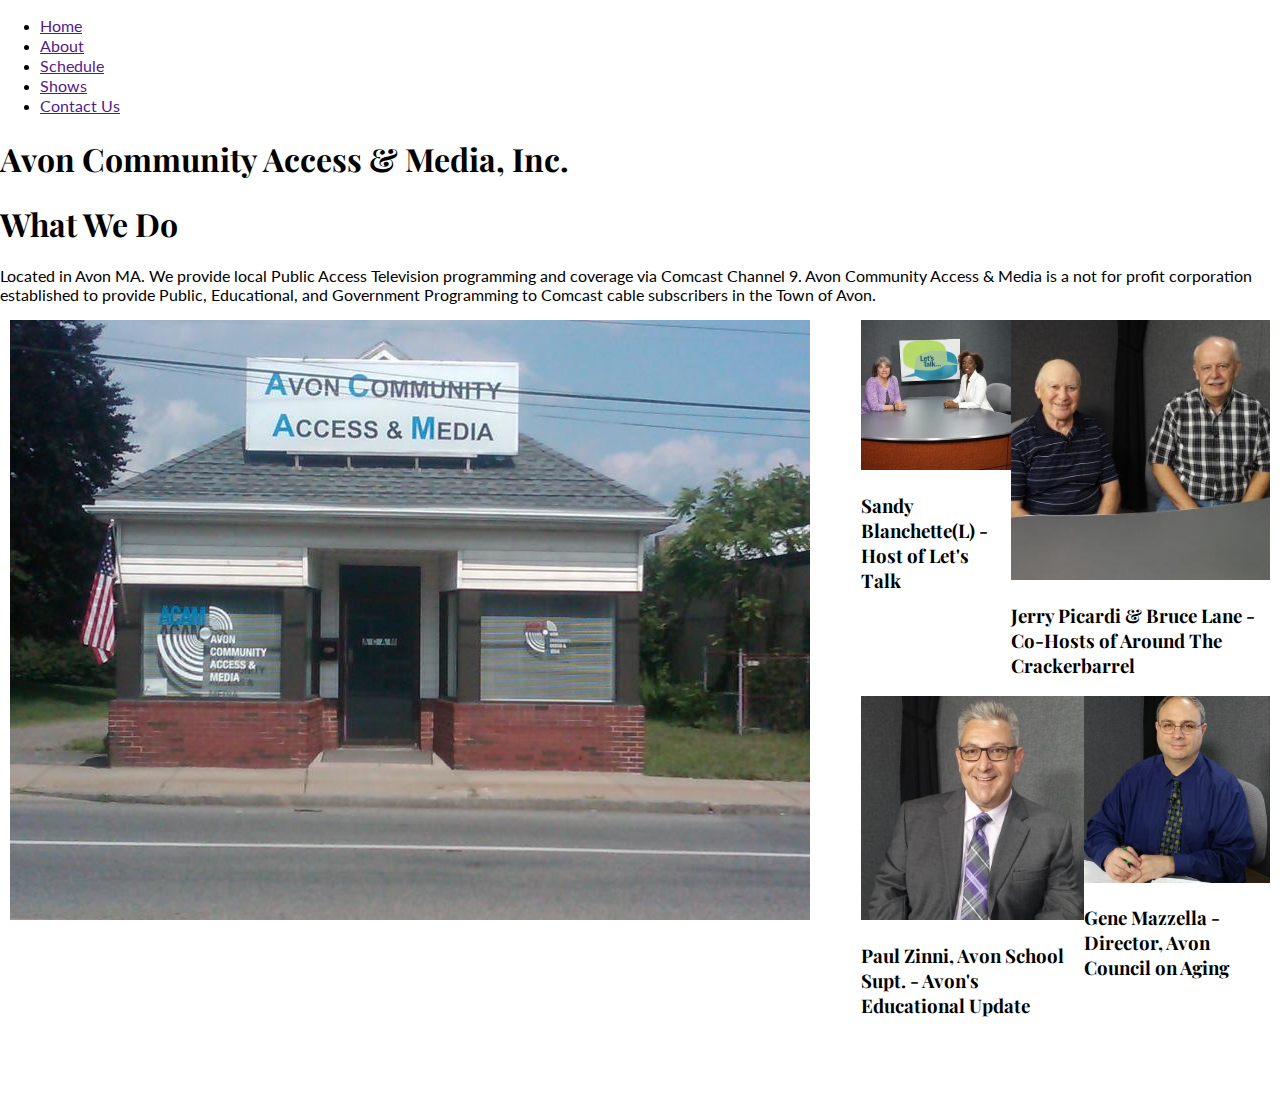
==== index.html @ 97ddbd38 "Begin HTML" ====
<!doctype html>
<html lang="">
    <head>
        <meta charset="utf-8">
        <meta http-equiv="x-ua-compatible" content="ie=edge">
        <title></title>
        <meta name="description" content="">
        <meta name="viewport" content="width=device-width, initial-scale=1">

        <link rel="apple-touch-icon" href="apple-touch-icon.png">
        <link rel="shortcut icon" href="favicon.ico" type="image/x-icon" />

        <link rel="stylesheet" href="css/normalize.css">
        <link rel="stylesheet" href="css/main.css">
    </head>
    <body>
      <header>
        <nav>
          <ul>
            <li><a href="">Home</a></li>
            <li><a href="">About</a></li>
            <li><a href="">Schedule</a></li>
            <li><a href="">Shows</a></li>
            <li><a href="">Contact Us</a></li>
          </ul>
        </nav>
      </header>
      <section class="home">
        <h1>Avon Community Access & Media, Inc.</h1>
        <div>
          <h1>What We Do</h1>
          <p>Located in Avon MA. We provide local Public Access Television programming and coverage via Comcast Channel 9. Avon Community Access & Media is a not for profit corporation established to provide Public, Educational, and  Government Programming to Comcast cable subscribers in the Town of Avon.</p>
        </div>
        <div class="home-wrapper">
          <div class="col-2-3">
            <img src="img/location.jpg" alt="Perimeter">
          </div>
          <div class="col-1-3">
            <div class="row">
              <div class="hosts">
                <img src="img/lets-talk.jpg" alt="">
                <h3>Sandy Blanchette(L) - Host of Let's Talk</h3>
                <!-- <p>Sandy has been hosting in Avon for over 6 years.</p> -->
              </div>
              <div class="hosts">
                <img src="img/crackerbarrel.jpg" alt="">
                <h3>Jerry Picardi & Bruce Lane - Co-Hosts of Around The Crackerbarrel</h3>
                <!-- <p>Bruce and Jerry have been hosting their local access shows for over 20 + years.</p> -->
              </div>
            </div>
            <div class="row">
              <div class="hosts">
                <img src="img/school-super.jpg" alt="">
                <h3>Paul Zinni, Avon School Supt. - Avon's Educational Update </h3>
                <!-- <p>Join Paul Zinni as he hosts programming with guests who talk about what is going on with education field and the Avon Public Schools.</p> -->
              </div>
              <div class="hosts">
                <img src="img/council-director.jpg" alt="">
                <h3>Gene Mazzella - Director, Avon Council on Aging</h3>
                <!-- <p>Gene Mazzella has a monthly show where he has guest panalists who discuss various issues pertaining to Seniors and Council on Aging Activities.</p> -->
              </div>
            </div>
          </div>
        </div>
      </section>
      <section class="schedule">
        <div class="schedule-wrapper">
          <div class="col-2-3">

          </div>
          <div class="col-1-3">

          </div>
        </div>
      </section>
      <section class="shows">
        <div class="shows-wrapper">
          <div class="col-2-3">
            <div class="row">
              <div>
                <img src="" alt="">
              </div>
              <div>
                <p></p>
              </div>
            </div>
            <div class="row">
              <div>
                <img src="" alt="">
              </div>
              <div>
                <p></p>
              </div>
            </div>
          </div>
          <div class="col-1-3">
            <div class="row">
              <div>
                <img src="" alt="">
              </div>
              <div>
                <img src="" alt="">
              </div>
            </div>
            <div class="row">
              <div>
                <img src="" alt="">
              </div>
              <div>
                <img src="" alt="">
              </div>
            </div>
          </div>
        </div>
      </section>


      <footer>

      </footer>
        <script src="js/vendor/jquery-1.12.0.min.js"></script>
        <script src="js/main.js"></script>
    </body>
</html>
---- css/main.css ----
@import url('https://fonts.googleapis.com/css?family=Lato:300,400,700|Playfair+Display:400,700');

/* ==========================================================================
   Base styles:
   ========================================================================== */
/* Fix to include padding and border in the total width for each element */
* {
  box-sizing: border-box;
}

/* Fix for responsive images */
img {
  max-width: 100%;
}
h1, h2, h3 {
  font-family: 'Playfair Display', serif;
}
p {
  font-family: 'Lato', sans-serif;
}
a {
  font-family: 'Lato', sans-serif;
}


/* ==========================================================================
   Grid Systems:
   ========================================================================== */
.col-1-3 {
  flex-basis: 32%;
}
.col-2-3 {
  flex-basis: 65%;
}
.row {
  display: flex;
}
.home-wrapper {
  display: flex;
  justify-content: space-around;
}
/* ==========================================================================
   Home
   ========================================================================== */
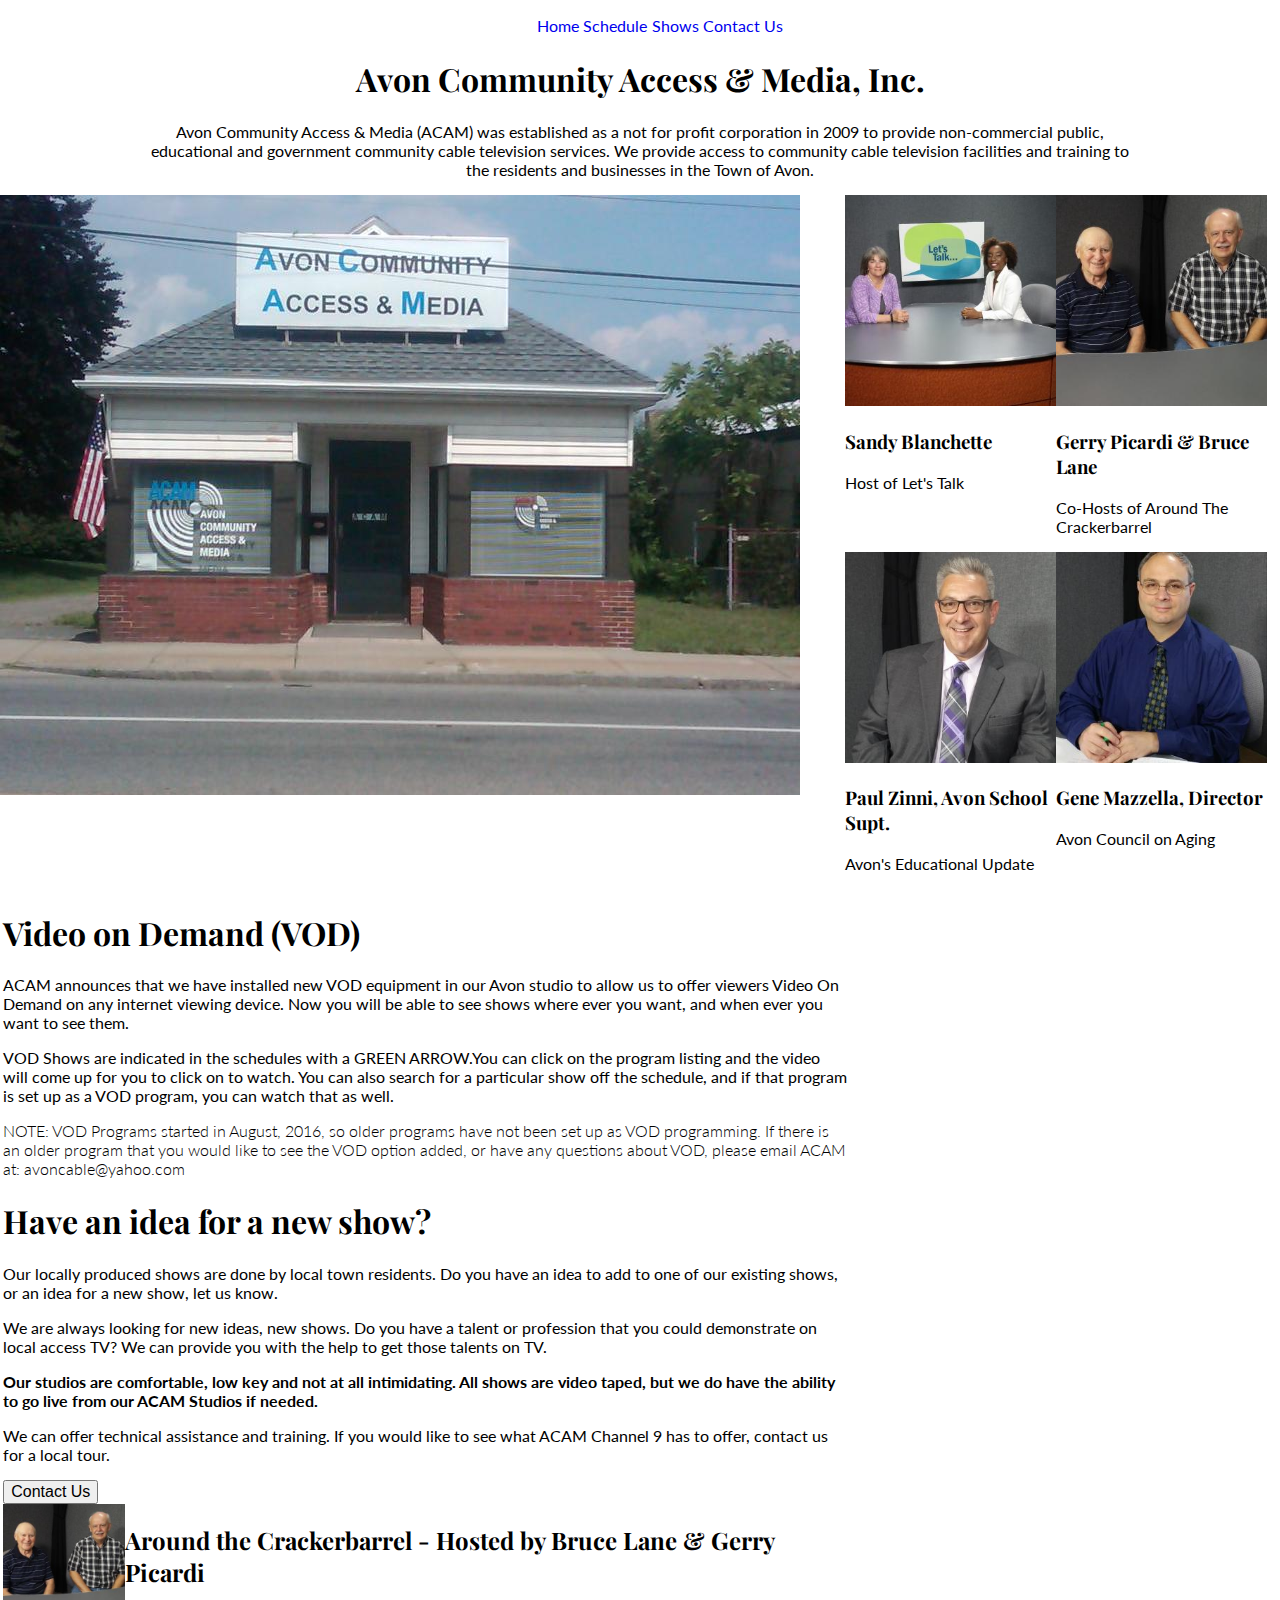
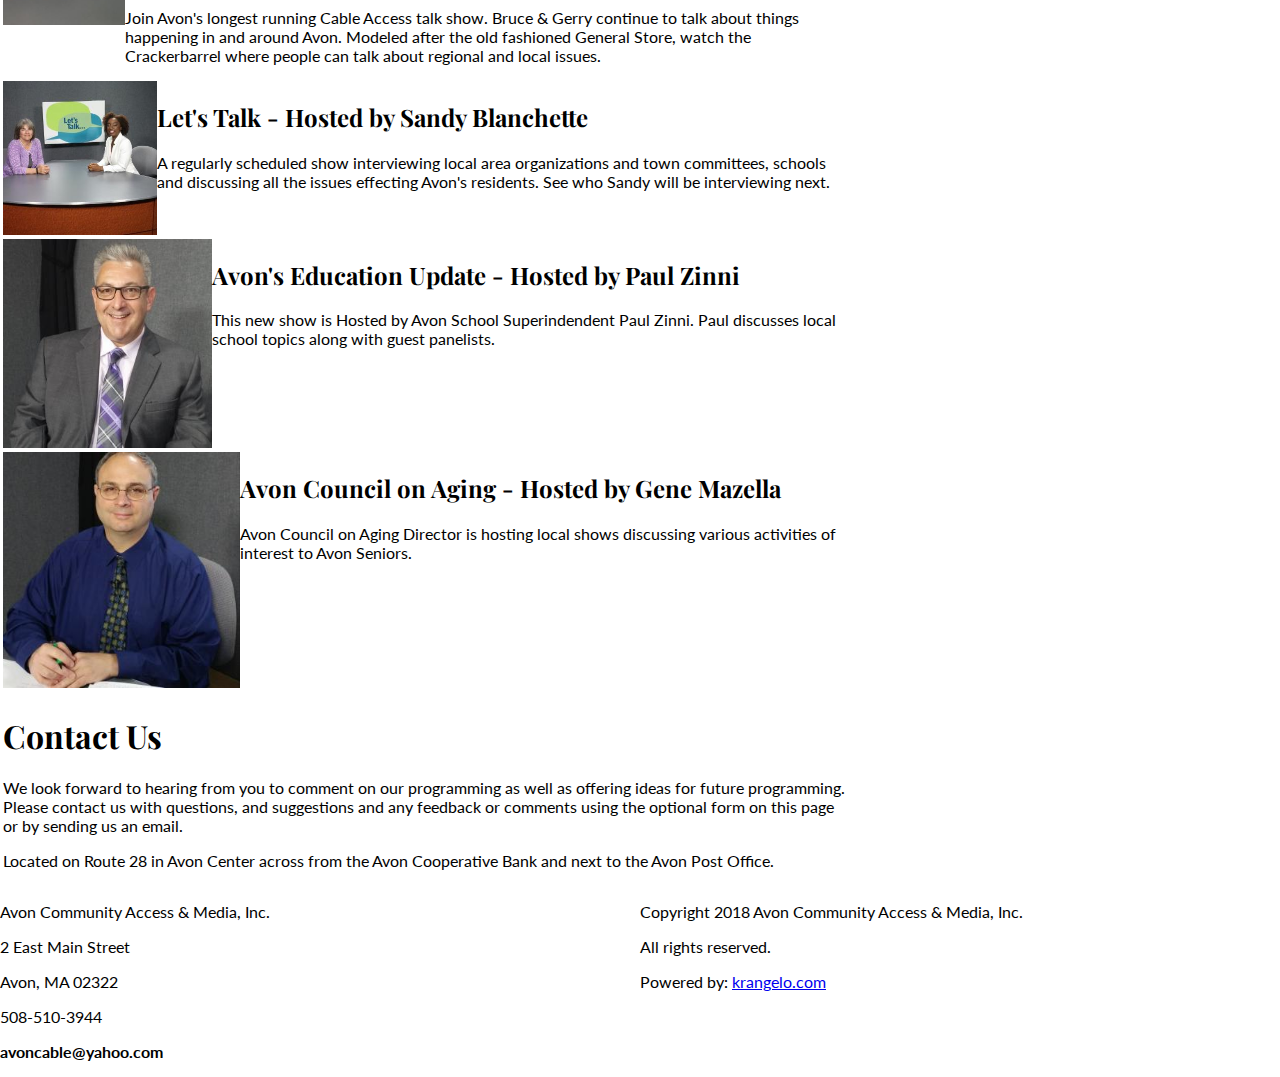
==== commit 453c640c: "HTML complete - w/o schedule" ====
--- a/index.html
+++ b/index.html
@@ -3,7 +3,7 @@
     <head>
         <meta charset="utf-8">
         <meta http-equiv="x-ua-compatible" content="ie=edge">
-        <title></title>
+        <title>Avon Community Access & Media, Inc.</title>
         <meta name="description" content="">
         <meta name="viewport" content="width=device-width, initial-scale=1">
 
@@ -17,79 +17,108 @@
       <header>
         <nav>
           <ul>
-            <li><a href="">Home</a></li>
-            <li><a href="">About</a></li>
-            <li><a href="">Schedule</a></li>
-            <li><a href="">Shows</a></li>
-            <li><a href="">Contact Us</a></li>
+            <li><a href="index.html">Home</a></li>
+            <li><a href="#schedule">Schedule</a></li>
+            <li><a href="#shows">Shows</a></li>
+            <li><a href="#contact">Contact Us</a></li>
           </ul>
         </nav>
       </header>
-      <section class="home">
+      <section id="home">
         <h1>Avon Community Access & Media, Inc.</h1>
-        <div>
-          <h1>What We Do</h1>
-          <p>Located in Avon MA. We provide local Public Access Television programming and coverage via Comcast Channel 9. Avon Community Access & Media is a not for profit corporation established to provide Public, Educational, and  Government Programming to Comcast cable subscribers in the Town of Avon.</p>
-        </div>
+        <p class="about-para">Avon Community Access & Media  (ACAM) was established as a not for profit corporation in 2009 to provide non-commercial public, educational and government community cable television services. We provide access to community cable television facilities and training to the residents and businesses in the Town of Avon.</p>
         <div class="home-wrapper">
           <div class="col-2-3">
             <img src="img/location.jpg" alt="Perimeter">
           </div>
           <div class="col-1-3">
             <div class="row">
-              <div class="hosts">
+              <div>
                 <img src="img/lets-talk.jpg" alt="">
-                <h3>Sandy Blanchette(L) - Host of Let's Talk</h3>
+                <h3>Sandy Blanchette</h3>
+                <p> Host of Let's Talk</p>
                 <!-- <p>Sandy has been hosting in Avon for over 6 years.</p> -->
               </div>
-              <div class="hosts">
+              <div>
                 <img src="img/crackerbarrel.jpg" alt="">
-                <h3>Jerry Picardi & Bruce Lane - Co-Hosts of Around The Crackerbarrel</h3>
-                <!-- <p>Bruce and Jerry have been hosting their local access shows for over 20 + years.</p> -->
+                <h3>Gerry Picardi & Bruce Lane </h3>
+                <p>Co-Hosts of Around The Crackerbarrel</p>
+                <!-- <p>Bruce and Gerry have been hosting their local access shows for over 20 + years.</p> -->
               </div>
             </div>
             <div class="row">
-              <div class="hosts">
+              <div>
                 <img src="img/school-super.jpg" alt="">
-                <h3>Paul Zinni, Avon School Supt. - Avon's Educational Update </h3>
+                <h3>Paul Zinni, Avon School Supt.</h3>
+                <p>Avon's Educational Update </p>
                 <!-- <p>Join Paul Zinni as he hosts programming with guests who talk about what is going on with education field and the Avon Public Schools.</p> -->
               </div>
-              <div class="hosts">
+              <div>
                 <img src="img/council-director.jpg" alt="">
-                <h3>Gene Mazzella - Director, Avon Council on Aging</h3>
+                <h3>Gene Mazzella, Director</h3>
+                <p>Avon Council on Aging</p>
                 <!-- <p>Gene Mazzella has a monthly show where he has guest panalists who discuss various issues pertaining to Seniors and Council on Aging Activities.</p> -->
               </div>
             </div>
           </div>
         </div>
       </section>
-      <section class="schedule">
+      <section id="schedule">
         <div class="schedule-wrapper">
           <div class="col-2-3">
+            <h1>Video on Demand (VOD)</h1>
+            <p>ACAM announces that we have installed new VOD equipment in our Avon studio to allow us to offer viewers Video On Demand on any internet viewing device. Now you will be able to see shows where ever you want, and when ever you want to see them.</p>
+            <p>VOD Shows are indicated in the schedules with a <span>GREEN ARROW.</span>You can click on the program listing and the video will come up for you to click on to watch. You can also search for a particular show off the schedule, and if that program is set up as a VOD program, you can watch that as well.</p>
+            <p class="italics">NOTE: VOD Programs started in August, 2016, so older programs have not been set up as VOD programming. If there is an older program that you would like to see the VOD option added, or have any questions about VOD, please email ACAM at: avoncable@yahoo.com﻿﻿</p>
 
+            <h1>Have an idea for a new show?</h1>
+            <p>Our locally produced shows are done by local town residents. Do you have an idea to add to one of our existing shows, or an idea for a new show, let us know.</p>
+            <p>We are always looking for new ideas, new shows. Do you have a talent or profession that you could demonstrate on local access TV? We can provide you with the help to get those talents on TV.</p>
+            <p class="bold">Our studios are comfortable, low key and not at all intimidating. All shows are video taped, but we do have the ability to go live from our ACAM Studios if needed. </p>
+            <p>We can offer technical assistance and training. If you would like to see what ACAM Channel 9 has to offer, contact us for a local tour. </p>
+            <button>Contact Us</button>
           </div>
           <div class="col-1-3">
-
           </div>
         </div>
       </section>
-      <section class="shows">
+      <section id="shows">
         <div class="shows-wrapper">
           <div class="col-2-3">
             <div class="row">
               <div>
-                <img src="" alt="">
+                <img src="img/crackerbarrel.jpg" alt="">
               </div>
               <div>
-                <p></p>
+                <h2>Around the Crackerbarrel - Hosted by Bruce Lane & Gerry Picardi </h2>
+                <p>Join Avon's longest running Cable Access talk show. Bruce & Gerry continue to talk about things happening in and around Avon. Modeled after the old fashioned  General Store, watch the Crackerbarrel where people can talk about regional and local issues.</p>
               </div>
             </div>
             <div class="row">
               <div>
-                <img src="" alt="">
+                <img src="img/lets-talk.jpg" alt="">
               </div>
               <div>
-                <p></p>
+                <h2>Let's Talk - Hosted by Sandy Blanchette</h2>
+                <p>A regularly scheduled show interviewing local area organizations and town committees, schools and discussing all the issues effecting Avon's residents. See who Sandy will be interviewing next.</p>
+              </div>
+            </div>
+            <div class="row">
+              <div>
+                <img src="img/school-super.jpg" alt="">
+              </div>
+              <div>
+                <h2>Avon's Education Update - Hosted by Paul Zinni </h2>
+                <p>This new show is Hosted by Avon School Superindendent Paul Zinni. Paul discusses local school topics along with guest panelists.</p>
+              </div>
+            </div>
+            <div class="row">
+              <div>
+                <img src="img/council-director.jpg" alt="">
+              </div>
+              <div>
+                <h2>Avon Council on Aging - Hosted by Gene Mazella </h2>
+                <p>Avon Council on Aging Director is hosting local shows discussing  various activities of interest to Avon Seniors.</p>
               </div>
             </div>
           </div>
@@ -113,10 +142,35 @@
           </div>
         </div>
       </section>
+      <section id="contact">
+        <div class="contact-wrapper">
+          <div class="col-2-3">
+            <h1>Contact Us</h1>
+            <p>We look forward to hearing from you to comment on our programming as well as offering ideas for future programming. Please contact us with questions, and suggestions and any feedback or comments using the optional form on this page or by sending us an email.</p>
+            <p>Located on Route 28 in Avon Center across from the Avon Cooperative Bank and next to the Avon Post Office.</p>
+          </div>
+          <div class="col-1-3">
+            <form action="">
 
-
+            </form>
+          </div>
+        </div>
+      </section>
       <footer>
-
+        <div class="footer-wrapper">
+          <div class="col-1-2">
+            <p>Avon Community Access & Media, Inc.</p>
+            <p>2 East Main Street</p>
+            <p>Avon, MA 02322</p>
+            <p>508-510-3944</p>
+            <p class="bold">avoncable@yahoo.com</p>
+          </div>
+          <div class="col-1-2">
+            <p>Copyright 2018 Avon Community Access & Media, Inc.</p>
+            <p>All rights reserved.</p>
+            <p>Powered by: <a href="http://krangelo.com/">krangelo.com</a></p>
+          </div>
+        </div>
       </footer>
         <script src="js/vendor/jquery-1.12.0.min.js"></script>
         <script src="js/main.js"></script>
--- a/css/main.css
+++ b/css/main.css
@@ -21,24 +21,73 @@
 a {
   font-family: 'Lato', sans-serif;
 }
+.italics {
+  font-family: 'Lato', sans-serif;
+  font-weight: 300;
+}
+.bold {
+  font-family: 'Lato', sans-serif;
+  font-weight: 700;
+}
 
 
 /* ==========================================================================
    Grid Systems:
    ========================================================================== */
 .col-1-3 {
-  flex-basis: 32%;
+  flex-basis: 33%;
 }
 .col-2-3 {
-  flex-basis: 65%;
+  flex-basis: 66%;
+}
+.col-1-2 {
+  flex-basis: 50%;
 }
 .row {
   display: flex;
 }
 .home-wrapper {
   display: flex;
+}
+.schedule-wrapper {
+  display: flex;
   justify-content: space-around;
+}
+.shows-wrapper {
+  display: flex;
+  justify-content: space-around;
+}
+.contact-wrapper {
+  display: flex;
+  justify-content: space-around;
+}
+/* ==========================================================================
+  Nav
+   ========================================================================== */
+nav li {
+  display: inline-block;
+}
+nav li a {
+    text-decoration: none;
+}
+nav ul {
+  text-align: center;
 }
 /* ==========================================================================
    Home
    ========================================================================== */
+#home h1 {
+  text-align: center;
+}
+.about-para {
+  padding: 0px 150px 0px 150px;
+  text-align: center;
+}
+
+ /* ==========================================================================
+  Footer
+========================================================================== */
+.footer-wrapper {
+  display: flex;
+  justify-content: space-around;
+}
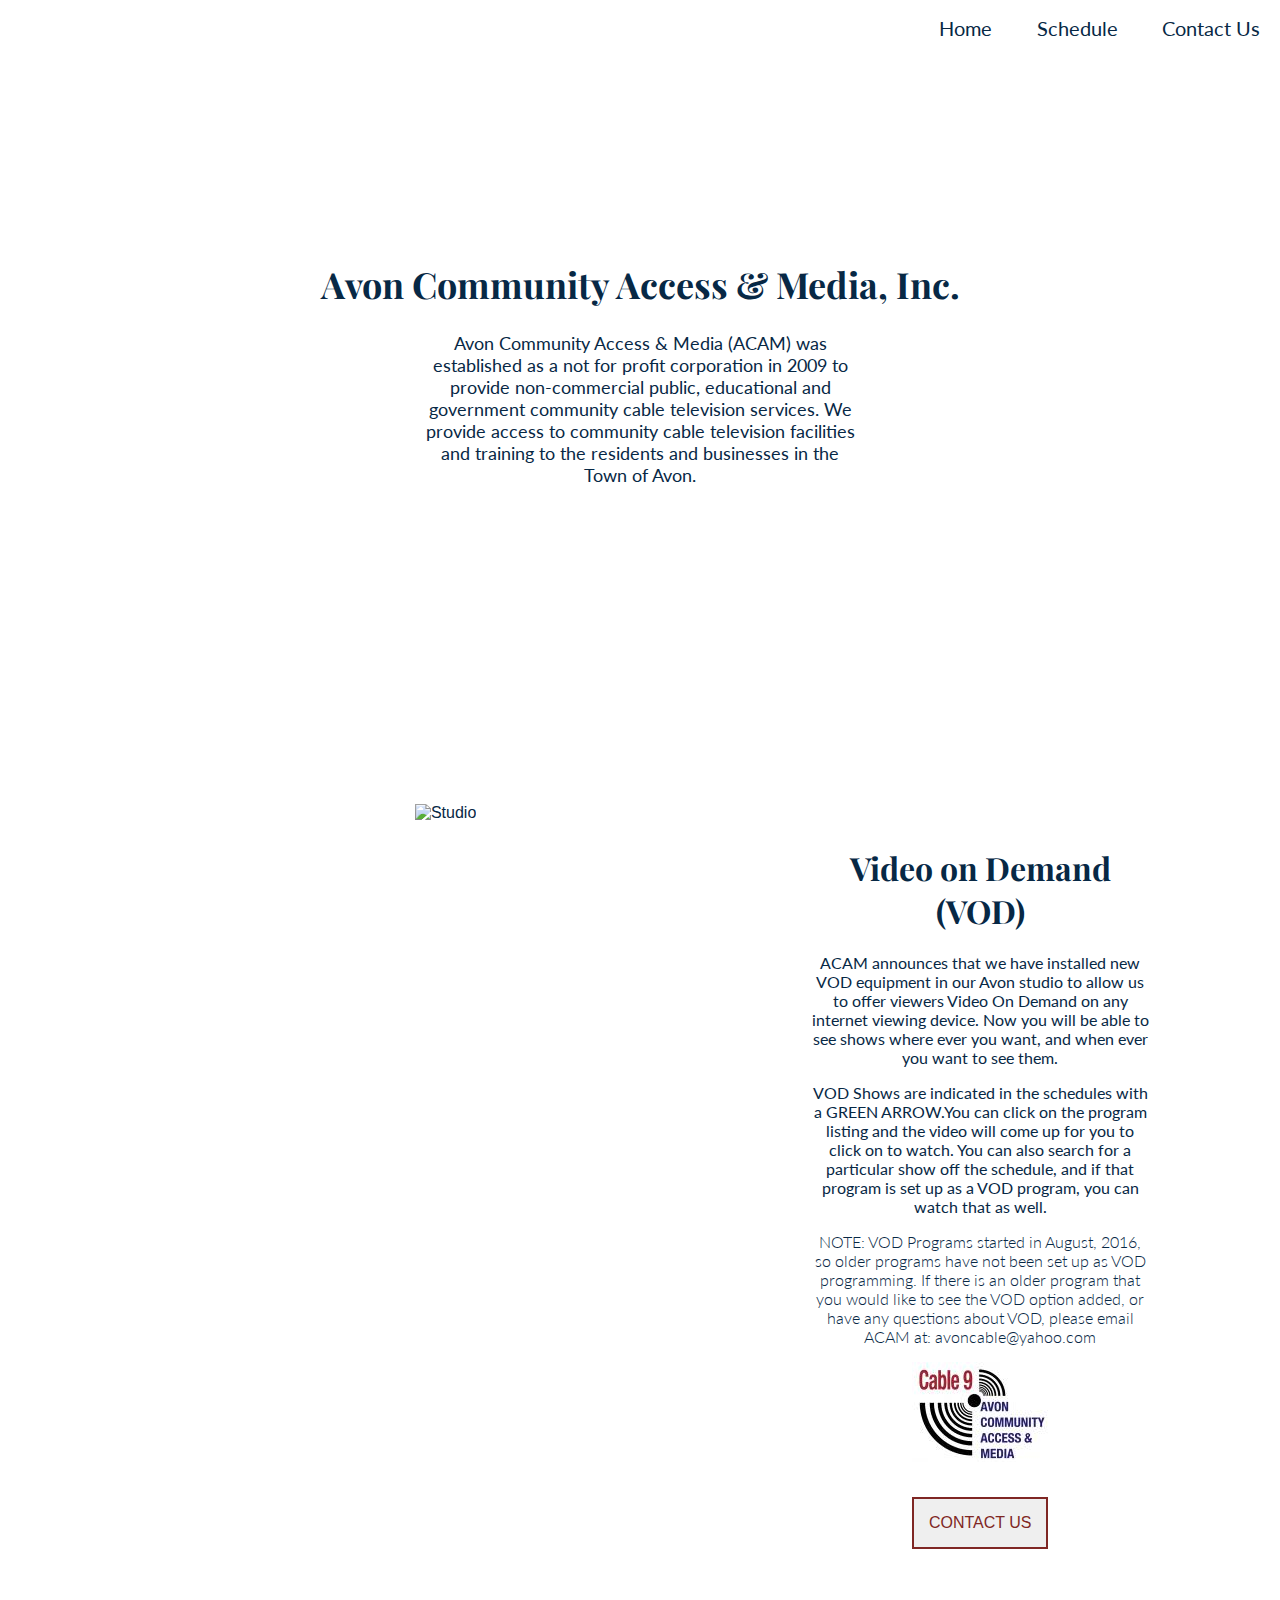
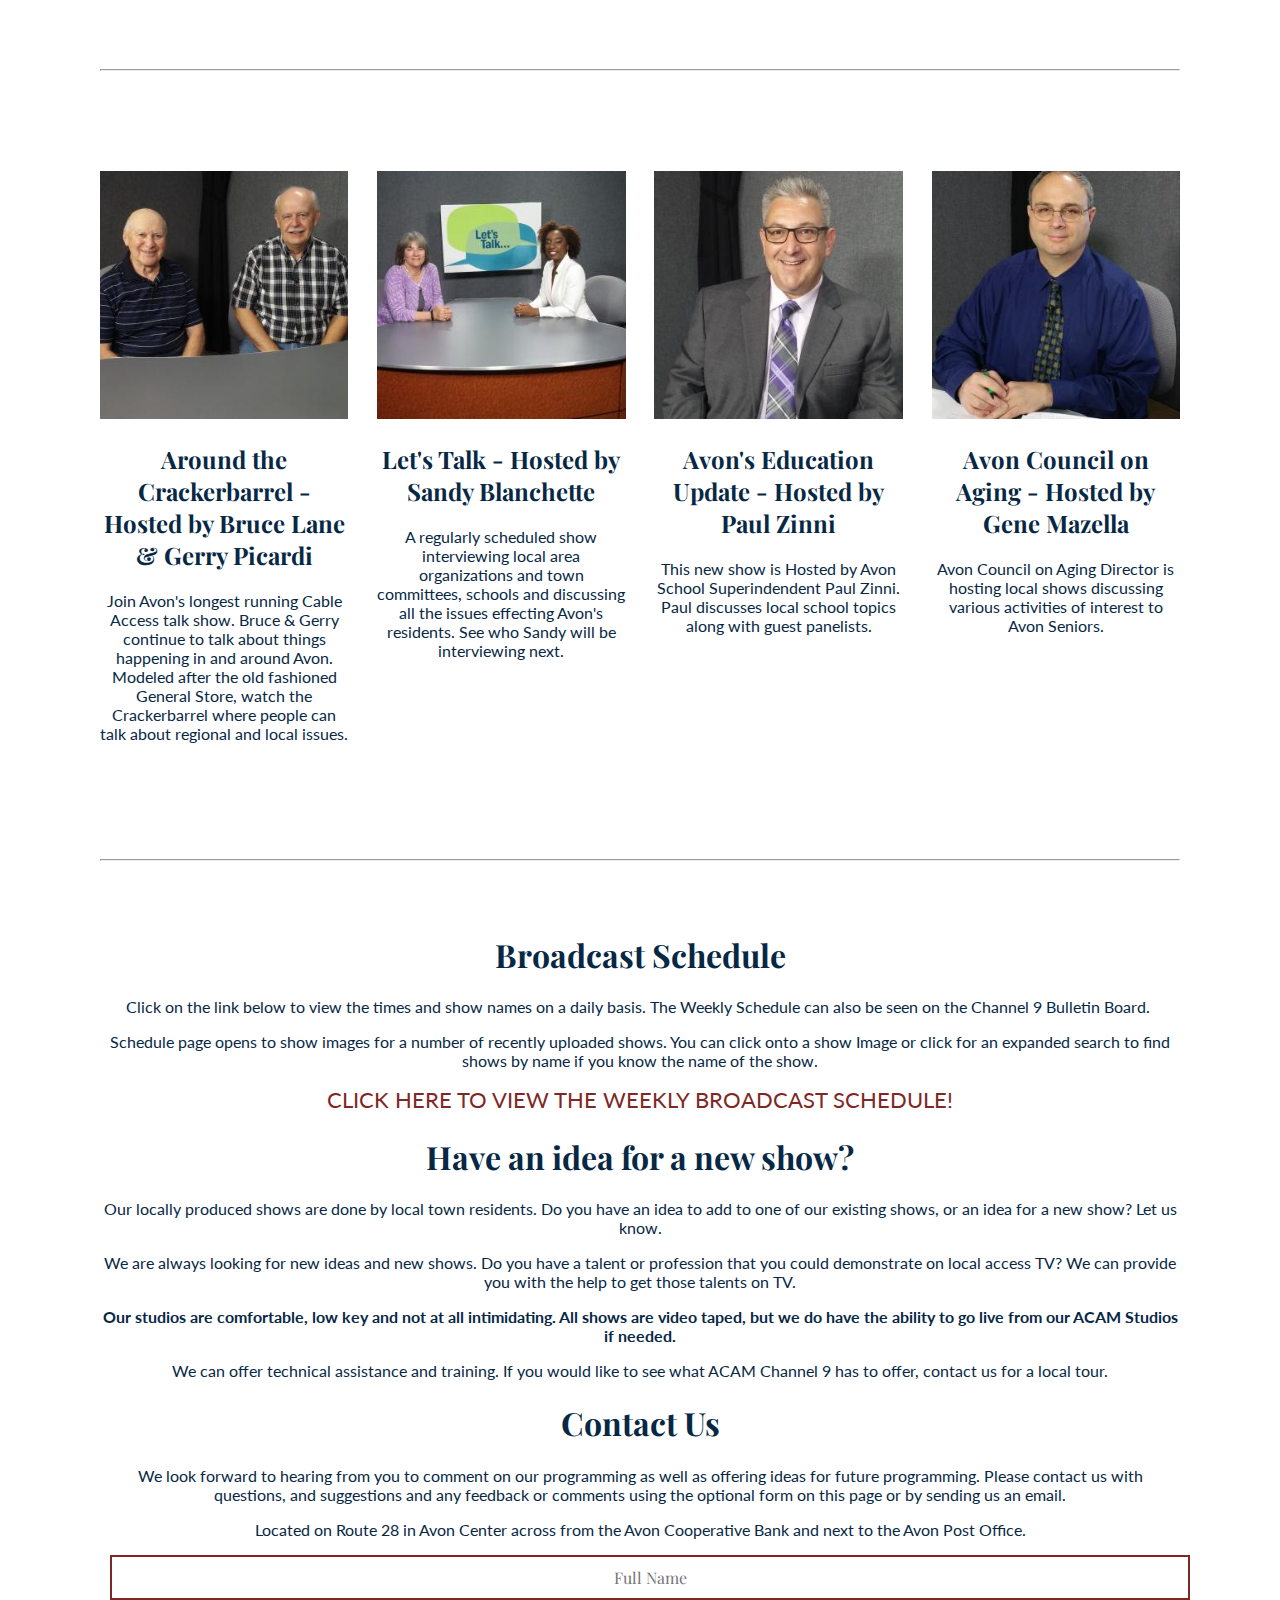
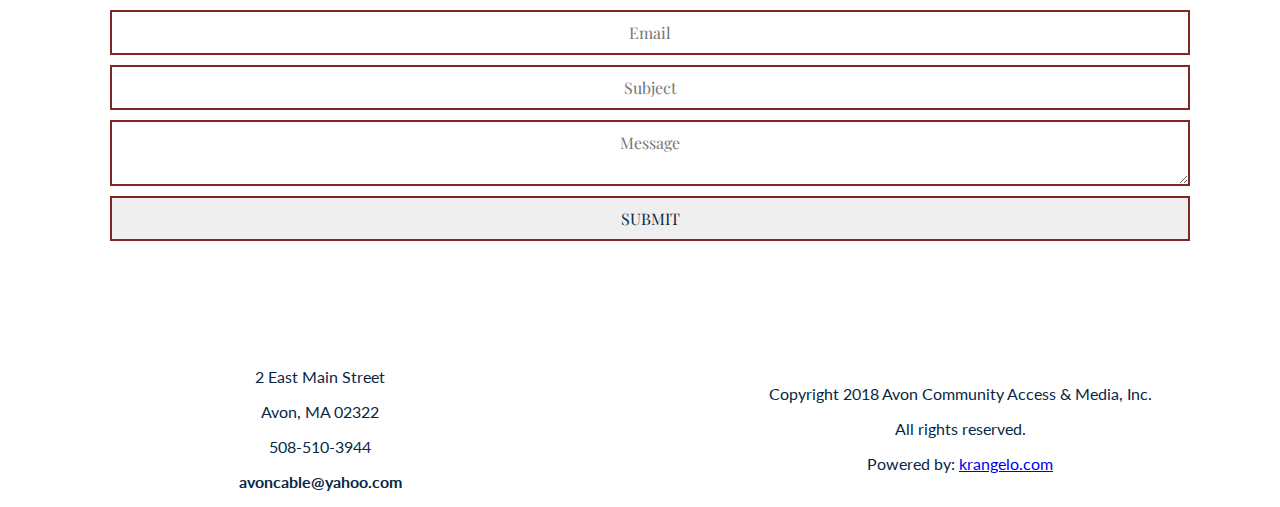
==== commit 0b341da7: "Layout Redesign - less columns" ====
--- a/index.html
+++ b/index.html
@@ -19,147 +19,106 @@
           <ul>
             <li><a href="index.html">Home</a></li>
             <li><a href="#schedule">Schedule</a></li>
-            <li><a href="#shows">Shows</a></li>
             <li><a href="#contact">Contact Us</a></li>
           </ul>
         </nav>
       </header>
       <section id="home">
-        <h1>Avon Community Access & Media, Inc.</h1>
-        <p class="about-para">Avon Community Access & Media  (ACAM) was established as a not for profit corporation in 2009 to provide non-commercial public, educational and government community cable television services. We provide access to community cable television facilities and training to the residents and businesses in the Town of Avon.</p>
+        <div class="about">
+          <h1>Avon Community Access & Media, Inc.</h1>
+          <p class="about-text">Avon Community Access & Media  (ACAM) was established as a not for profit corporation in 2009 to provide non-commercial public, educational and government community cable television services. We provide access to community cable television facilities and training to the residents and businesses in the Town of Avon.</p>
+        </div>
         <div class="home-wrapper">
-          <div class="col-2-3">
-            <img src="img/location.jpg" alt="Perimeter">
+          <div class="col-2-3 home-img">
+            <img src="img/studio.jpg" alt="Studio">
           </div>
-          <div class="col-1-3">
-            <div class="row">
-              <div>
-                <img src="img/lets-talk.jpg" alt="">
-                <h3>Sandy Blanchette</h3>
-                <p> Host of Let's Talk</p>
-                <!-- <p>Sandy has been hosting in Avon for over 6 years.</p> -->
-              </div>
-              <div>
-                <img src="img/crackerbarrel.jpg" alt="">
-                <h3>Gerry Picardi & Bruce Lane </h3>
-                <p>Co-Hosts of Around The Crackerbarrel</p>
-                <!-- <p>Bruce and Gerry have been hosting their local access shows for over 20 + years.</p> -->
-              </div>
-            </div>
-            <div class="row">
-              <div>
-                <img src="img/school-super.jpg" alt="">
-                <h3>Paul Zinni, Avon School Supt.</h3>
-                <p>Avon's Educational Update </p>
-                <!-- <p>Join Paul Zinni as he hosts programming with guests who talk about what is going on with education field and the Avon Public Schools.</p> -->
-              </div>
-              <div>
-                <img src="img/council-director.jpg" alt="">
-                <h3>Gene Mazzella, Director</h3>
-                <p>Avon Council on Aging</p>
-                <!-- <p>Gene Mazzella has a monthly show where he has guest panalists who discuss various issues pertaining to Seniors and Council on Aging Activities.</p> -->
-              </div>
-            </div>
-          </div>
-        </div>
-      </section>
-      <section id="schedule">
-        <div class="schedule-wrapper">
-          <div class="col-2-3">
+          <div class="col-1-3 home-vod">
             <h1>Video on Demand (VOD)</h1>
             <p>ACAM announces that we have installed new VOD equipment in our Avon studio to allow us to offer viewers Video On Demand on any internet viewing device. Now you will be able to see shows where ever you want, and when ever you want to see them.</p>
             <p>VOD Shows are indicated in the schedules with a <span>GREEN ARROW.</span>You can click on the program listing and the video will come up for you to click on to watch. You can also search for a particular show off the schedule, and if that program is set up as a VOD program, you can watch that as well.</p>
             <p class="italics">NOTE: VOD Programs started in August, 2016, so older programs have not been set up as VOD programming. If there is an older program that you would like to see the VOD option added, or have any questions about VOD, please email ACAM at: avoncable@yahoo.com﻿﻿</p>
-
-            <h1>Have an idea for a new show?</h1>
-            <p>Our locally produced shows are done by local town residents. Do you have an idea to add to one of our existing shows, or an idea for a new show, let us know.</p>
-            <p>We are always looking for new ideas, new shows. Do you have a talent or profession that you could demonstrate on local access TV? We can provide you with the help to get those talents on TV.</p>
-            <p class="bold">Our studios are comfortable, low key and not at all intimidating. All shows are video taped, but we do have the ability to go live from our ACAM Studios if needed. </p>
-            <p>We can offer technical assistance and training. If you would like to see what ACAM Channel 9 has to offer, contact us for a local tour. </p>
-            <button>Contact Us</button>
-          </div>
-          <div class="col-1-3">
-          </div>
-        </div>
-      </section>
-      <section id="shows">
-        <div class="shows-wrapper">
-          <div class="col-2-3">
-            <div class="row">
-              <div>
-                <img src="img/crackerbarrel.jpg" alt="">
-              </div>
-              <div>
-                <h2>Around the Crackerbarrel - Hosted by Bruce Lane & Gerry Picardi </h2>
-                <p>Join Avon's longest running Cable Access talk show. Bruce & Gerry continue to talk about things happening in and around Avon. Modeled after the old fashioned  General Store, watch the Crackerbarrel where people can talk about regional and local issues.</p>
-              </div>
+            <div class="home-vod-logo">
+              <img src="img/acam-logo.jpg" alt="">
             </div>
-            <div class="row">
-              <div>
-                <img src="img/lets-talk.jpg" alt="">
-              </div>
-              <div>
-                <h2>Let's Talk - Hosted by Sandy Blanchette</h2>
-                <p>A regularly scheduled show interviewing local area organizations and town committees, schools and discussing all the issues effecting Avon's residents. See who Sandy will be interviewing next.</p>
-              </div>
-            </div>
-            <div class="row">
-              <div>
-                <img src="img/school-super.jpg" alt="">
-              </div>
-              <div>
-                <h2>Avon's Education Update - Hosted by Paul Zinni </h2>
-                <p>This new show is Hosted by Avon School Superindendent Paul Zinni. Paul discusses local school topics along with guest panelists.</p>
-              </div>
-            </div>
-            <div class="row">
-              <div>
-                <img src="img/council-director.jpg" alt="">
-              </div>
-              <div>
-                <h2>Avon Council on Aging - Hosted by Gene Mazella </h2>
-                <p>Avon Council on Aging Director is hosting local shows discussing  various activities of interest to Avon Seniors.</p>
-              </div>
-            </div>
-          </div>
-          <div class="col-1-3">
-            <div class="row">
-              <div>
-                <img src="" alt="">
-              </div>
-              <div>
-                <img src="" alt="">
-              </div>
-            </div>
-            <div class="row">
-              <div>
-                <img src="" alt="">
-              </div>
-              <div>
-                <img src="" alt="">
-              </div>
+            <div id="home-vod-button">
+              <button>Contact Us</button>
             </div>
           </div>
         </div>
+        <hr>
       </section>
-      <section id="contact">
-        <div class="contact-wrapper">
-          <div class="col-2-3">
-            <h1>Contact Us</h1>
-            <p>We look forward to hearing from you to comment on our programming as well as offering ideas for future programming. Please contact us with questions, and suggestions and any feedback or comments using the optional form on this page or by sending us an email.</p>
-            <p>Located on Route 28 in Avon Center across from the Avon Cooperative Bank and next to the Avon Post Office.</p>
-          </div>
-          <div class="col-1-3">
-            <form action="">
+      <section id="hosts">
+          <div class="host-shows">
+              <div class="col-1-4">
+                <div>
+                  <img src="img/crackerbarrel.jpg" alt="">
+                </div>
+                <div>
+                  <h2>Around the Crackerbarrel - Hosted by Bruce Lane & Gerry Picardi </h2>
+                  <p>Join Avon's longest running Cable Access talk show. Bruce & Gerry continue to talk about things happening in and around Avon. Modeled after the old fashioned  General Store, watch the Crackerbarrel where people can talk about regional and local issues.</p>
+                </div>
+              </div>
+              <div class="col-1-4">
+                <div>
+                  <img src="img/lets-talk.jpg" alt="">
+                </div>
+                <div>
+                  <h2>Let's Talk - Hosted by Sandy Blanchette</h2>
+                  <p>A regularly scheduled show interviewing local area organizations and town committees, schools and discussing all the issues effecting Avon's residents. See who Sandy will be interviewing next.</p>
+                </div>
+              </div>
+              <div class="col-1-4">
+                <div>
+                  <img src="img/school-super.jpg" alt="">
+                </div>
+                <div>
+                  <h2>Avon's Education Update - Hosted by Paul Zinni </h2>
+                  <p>This new show is Hosted by Avon School Superindendent Paul Zinni. Paul discusses local school topics along with guest panelists.</p>
+                </div>
+              </div>
+              <div class="col-1-4">
+                <div>
+                  <img src="img/council-director.jpg" alt="">
+                </div>
+                <div>
+                  <h2>Avon Council on Aging - Hosted by Gene Mazella </h2>
+                  <p>Avon Council on Aging Director is hosting local shows discussing  various activities of interest to Avon Seniors.</p>
+                </div>
+              </div>
+            </div>
+          </section>
+          <hr>
+          <section id="textblocks">
+            <div>
+              <h1>Broadcast Schedule</h1>
+              <p>Click on the link below to view the times and show names on a daily basis.﻿ The Weekly Schedule can also be seen on the Channel 9 Bulletin Board. ﻿</p>
+              <p>Schedule page opens to show images for a number of recently uploaded shows.  You can click onto a show Image or click for an expanded search to find shows by name if you know the name of the show.﻿</p>
+              <p class="schedule-link"><a href="http://73.123.75.2/CablecastPublicSite/?channel=1">Click here to view the Weekly Broadcast Schedule!</a></p>
+            </div>
+            <div>
+              <h1>Have an idea for a new show?</h1>
+              <p>Our locally produced shows are done by local town residents. Do you have an idea to add to one of our existing shows, or an idea for a new show? Let us know.</p>
+              <p>We are always looking for new ideas and new shows. Do you have a talent or profession that you could demonstrate on local access TV? We can provide you with the help to get those talents on TV.</p>
+              <p class="bold">Our studios are comfortable, low key and not at all intimidating. All shows are video taped, but we do have the ability to go live from our ACAM Studios if needed. </p>
+              <p>We can offer technical assistance and training. If you would like to see what ACAM Channel 9 has to offer, contact us for a local tour. </p>
+            </div>
+            <div>
+              <h1>Contact Us</h1>
+              <p>We look forward to hearing from you to comment on our programming as well as offering ideas for future programming. Please contact us with questions, and suggestions and any feedback or comments using the optional form on this page or by sending us an email.</p>
+              <p>Located on Route 28 in Avon Center across from the Avon Cooperative Bank and next to the Avon Post Office.</p>
+              <form action="https://formspree.io/avoncable@yahoo.com" method="POST" id="contact-form">
+              <input type="text" name="full-name" placeholder="Full Name" id="">
+              <input type="email" name="email" placeholder="Email">
+              <input type="text" name="subject" placeholder="Subject" id="">
+              <textarea placeholder="Message" name="message" form="contact-form"></textarea>
+              <button class="form-button" type="submit">Submit</button>
+            </form>
+            </div>
+          </section>
 
-            </form>
-          </div>
-        </div>
-      </section>
-      <footer>
+      <footer id="contact">
         <div class="footer-wrapper">
           <div class="col-1-2">
-            <p>Avon Community Access & Media, Inc.</p>
             <p>2 East Main Street</p>
             <p>Avon, MA 02322</p>
             <p>508-510-3944</p>
--- a/css/main.css
+++ b/css/main.css
@@ -29,37 +29,31 @@
   font-family: 'Lato', sans-serif;
   font-weight: 700;
 }
-
+body {
+  color: #072845;
+  text-align: center;
+}
+hr {
+  margin: 0px 100px;
+}
 
 /* ==========================================================================
    Grid Systems:
    ========================================================================== */
 .col-1-3 {
-  flex-basis: 33%;
+  flex-basis: 35%;
 }
 .col-2-3 {
-  flex-basis: 66%;
+  flex-basis: 64%;
 }
 .col-1-2 {
   flex-basis: 50%;
 }
+.col-1-4 {
+  flex-basis: 23%;
+}
 .row {
   display: flex;
-}
-.home-wrapper {
-  display: flex;
-}
-.schedule-wrapper {
-  display: flex;
-  justify-content: space-around;
-}
-.shows-wrapper {
-  display: flex;
-  justify-content: space-around;
-}
-.contact-wrapper {
-  display: flex;
-  justify-content: space-around;
 }
 /* ==========================================================================
   Nav
@@ -68,26 +62,110 @@
   display: inline-block;
 }
 nav li a {
-    text-decoration: none;
+  margin: 20px;
+  text-align: center;
+  font-size: 20px;
+  text-decoration: none;
+  color: #072845;
 }
 nav ul {
-  text-align: center;
+  text-align: right;
 }
 /* ==========================================================================
    Home
    ========================================================================== */
+.home-wrapper {
+  display: flex;
+  padding: 100px;
+}
 #home h1 {
   text-align: center;
 }
-.about-para {
-  padding: 0px 150px 0px 150px;
+.about {
+  padding: 180px;
+  background-image: url(../img/acam.jpg);
+  background-size: cover;
+}
+.about-text {
+  padding: 0px 240px 20px 240px;
   text-align: center;
 }
+.about h1 {
+  font-size: 36px;
+}
+.about p {
+  font-size: 18px;
+}
+.home-vod {
+  padding: 20px;
+  text-align: center;
+}
+.home-vod-logo {
+  display: flex;
+  justify-content: center;
+  align-items: center;
+}
+#home-vod-button {
+  display: flex;
+  justify-content: center;
+  align-items: center;
+  margin-top: 35px;
+  color: #7F2724;
+}
+button {
+  padding: 15px;
+  text-transform: uppercase;
+  background-color: none;
+  border: 2px solid #7F2724;
+}
+#hosts {
+  padding: 100px;
+}
+.host-shows {
+  display: flex;
+  justify-content: space-between;
+}
+/* ==========================================================================
+   Shows
+========================================================================== */
+.shows-wrapper {
+  display: flex;
+  justify-content: space-around;
+  padding: 100px;
+}
+.schedule-link a {
+  text-align: center;
+  text-transform: uppercase;
+  font-size: 22px;
+  text-decoration: none;
+  color: #7F2724;
+}
+.schedule-link {
+  text-align: center;
+}
+.aside {
+  padding: 20px;
+  text-align: center;
+}
+input, form button, textarea {
+  display: block;
+  width: 100%;
+  text-align: center;
+  font-family: 'Playfair Display', serif;
+  border: 2px solid #7F2724;
+  margin: 10px;
+  padding: 10px;
 
+}
+#textblocks {
+  padding: 50px 100px 100px 100px;
+}
  /* ==========================================================================
   Footer
 ========================================================================== */
 .footer-wrapper {
   display: flex;
-  justify-content: space-around;
+  justify-content: center;
+  align-items: center;
+  text-align: center;
 }
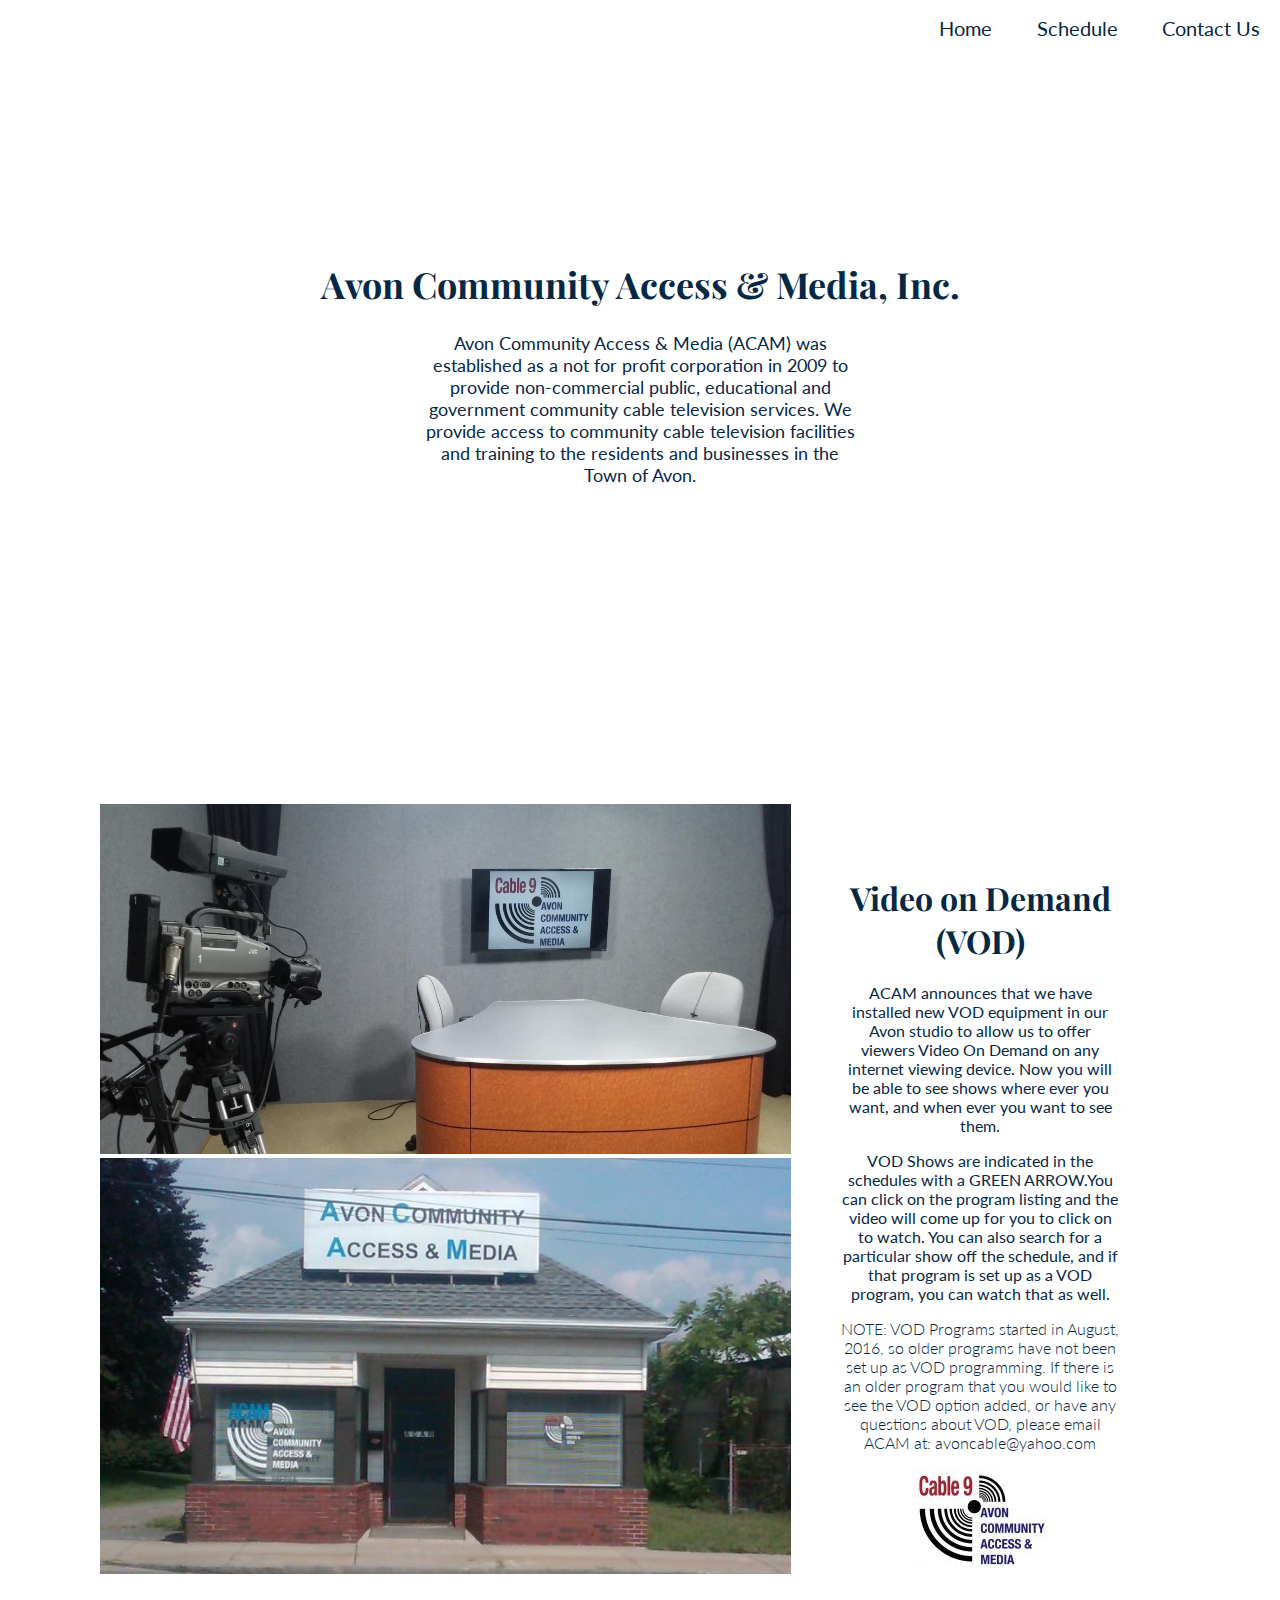
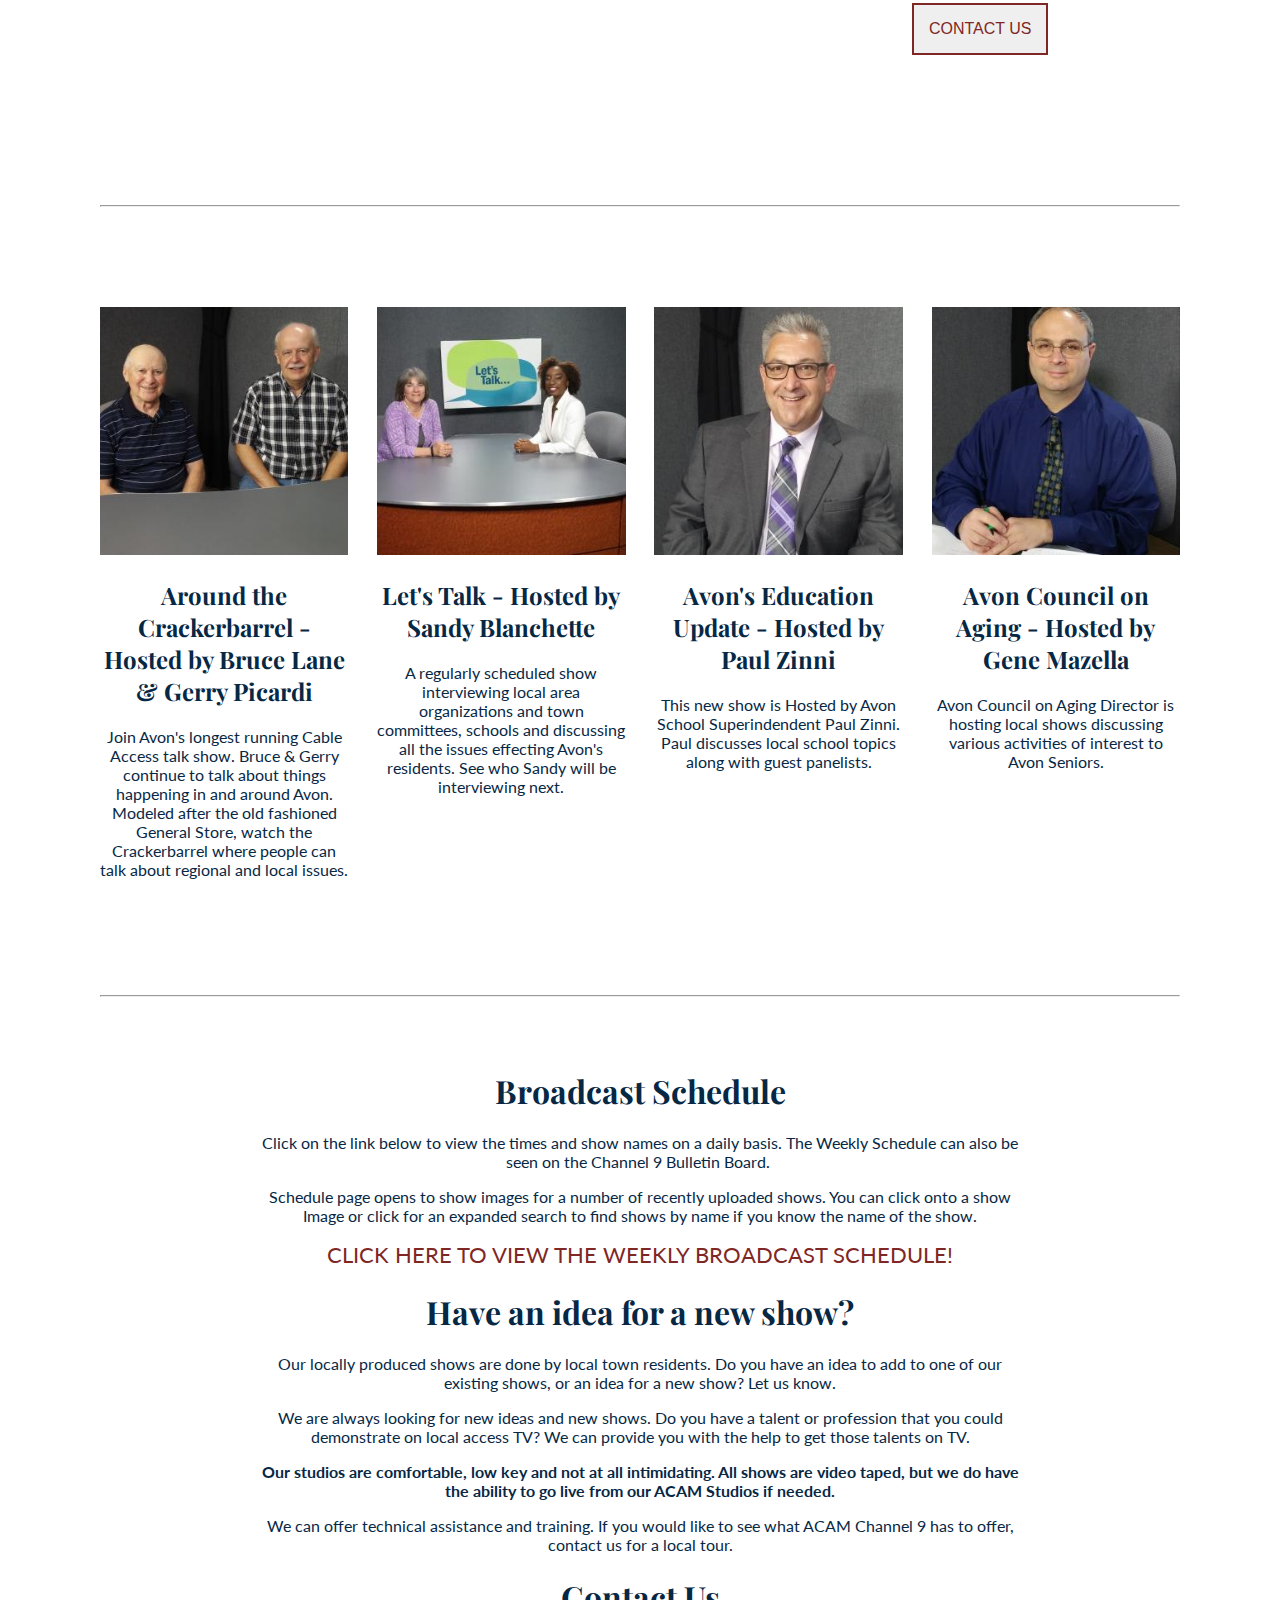
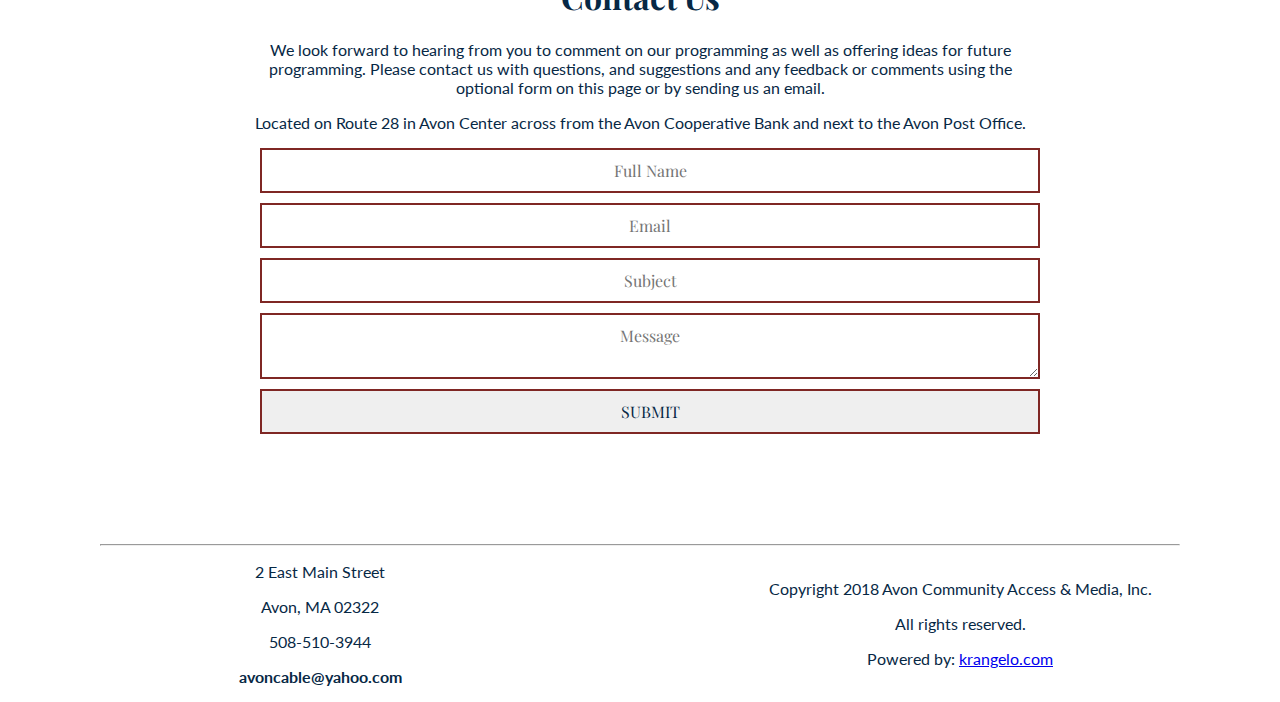
==== commit f8371d4a: "Completed HTML Layout Redesign" ====
--- a/index.html
+++ b/index.html
@@ -31,6 +31,7 @@
         <div class="home-wrapper">
           <div class="col-2-3 home-img">
             <img src="img/studio.jpg" alt="Studio">
+            <img src="img/location.jpg" alt="">
           </div>
           <div class="col-1-3 home-vod">
             <h1>Video on Demand (VOD)</h1>
@@ -115,7 +116,7 @@
             </form>
             </div>
           </section>
-
+          <hr>
       <footer id="contact">
         <div class="footer-wrapper">
           <div class="col-1-2">
--- a/css/main.css
+++ b/css/main.css
@@ -97,7 +97,7 @@
   font-size: 18px;
 }
 .home-vod {
-  padding: 20px;
+  padding: 50px;
   text-align: center;
 }
 .home-vod-logo {
@@ -158,7 +158,8 @@
 
 }
 #textblocks {
-  padding: 50px 100px 100px 100px;
+  padding: 50px 250px 100px 250px;
+  text-align: center;
 }
  /* ==========================================================================
   Footer
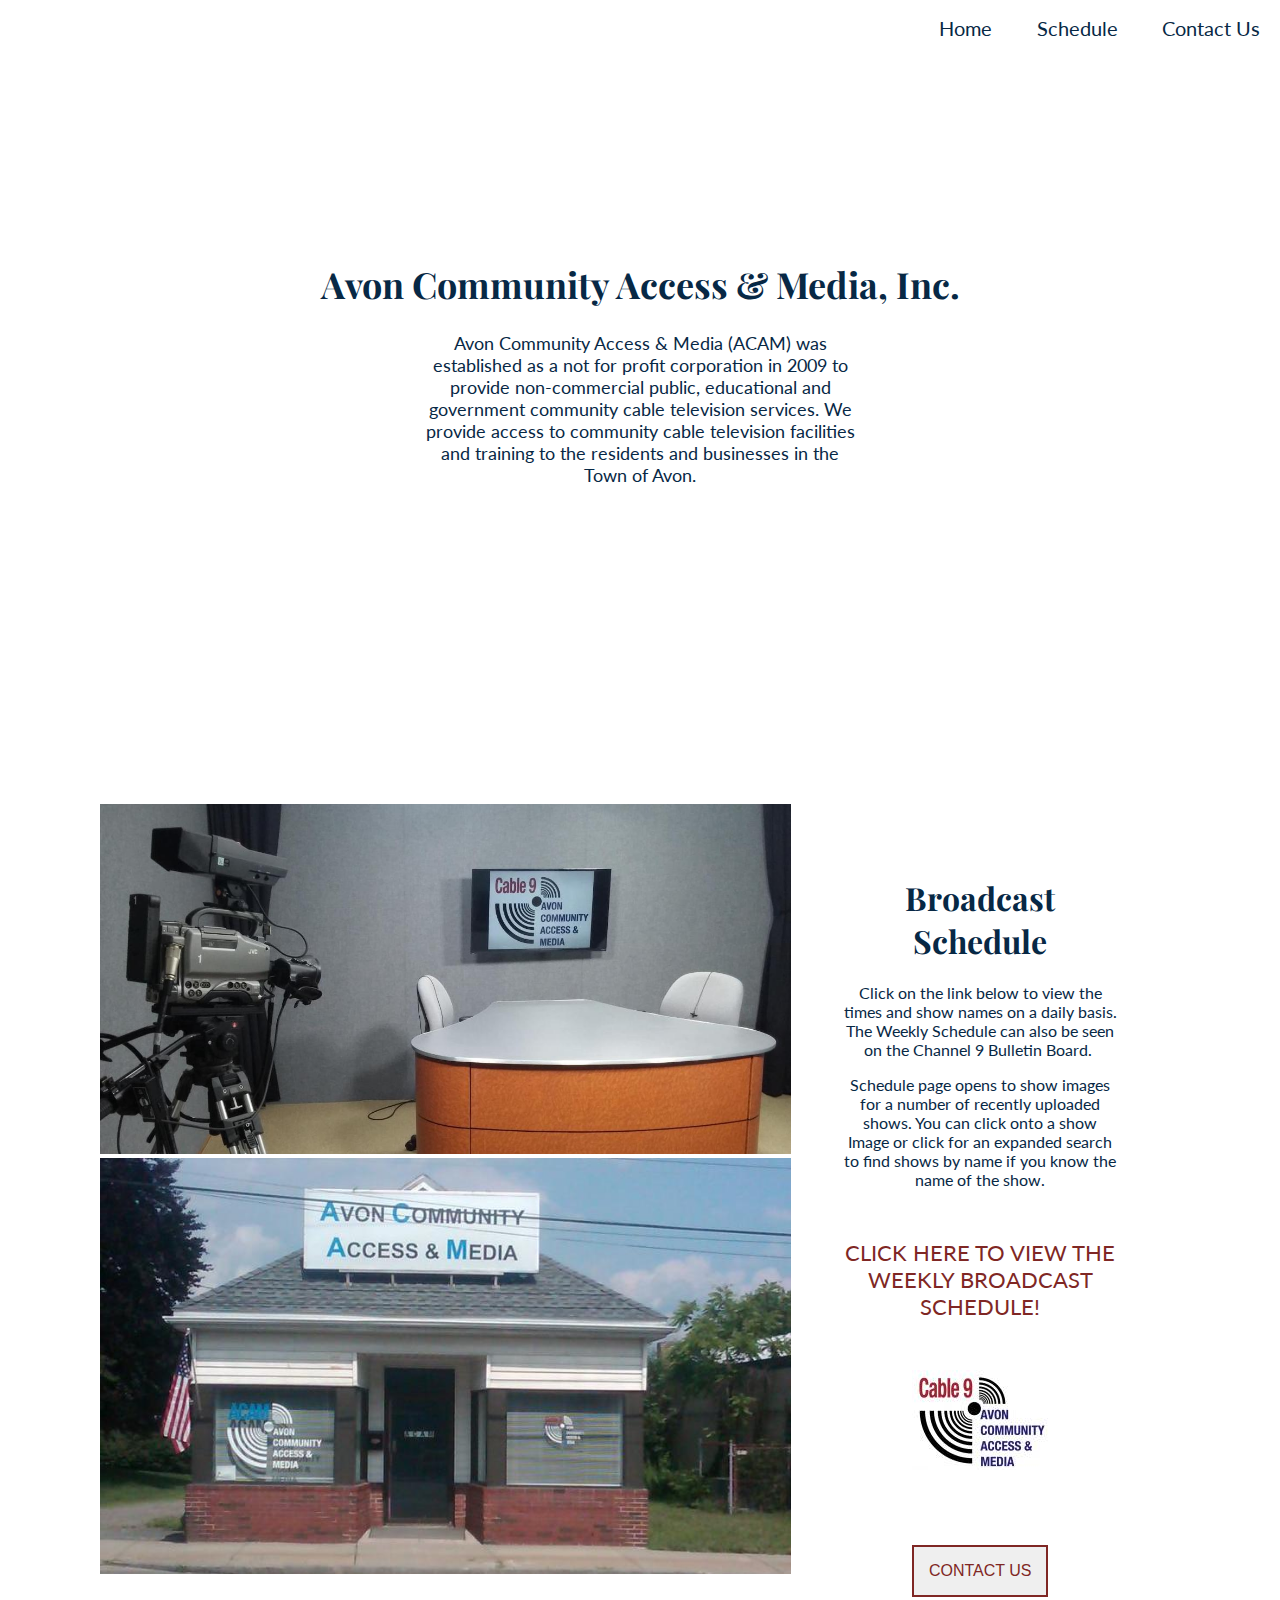
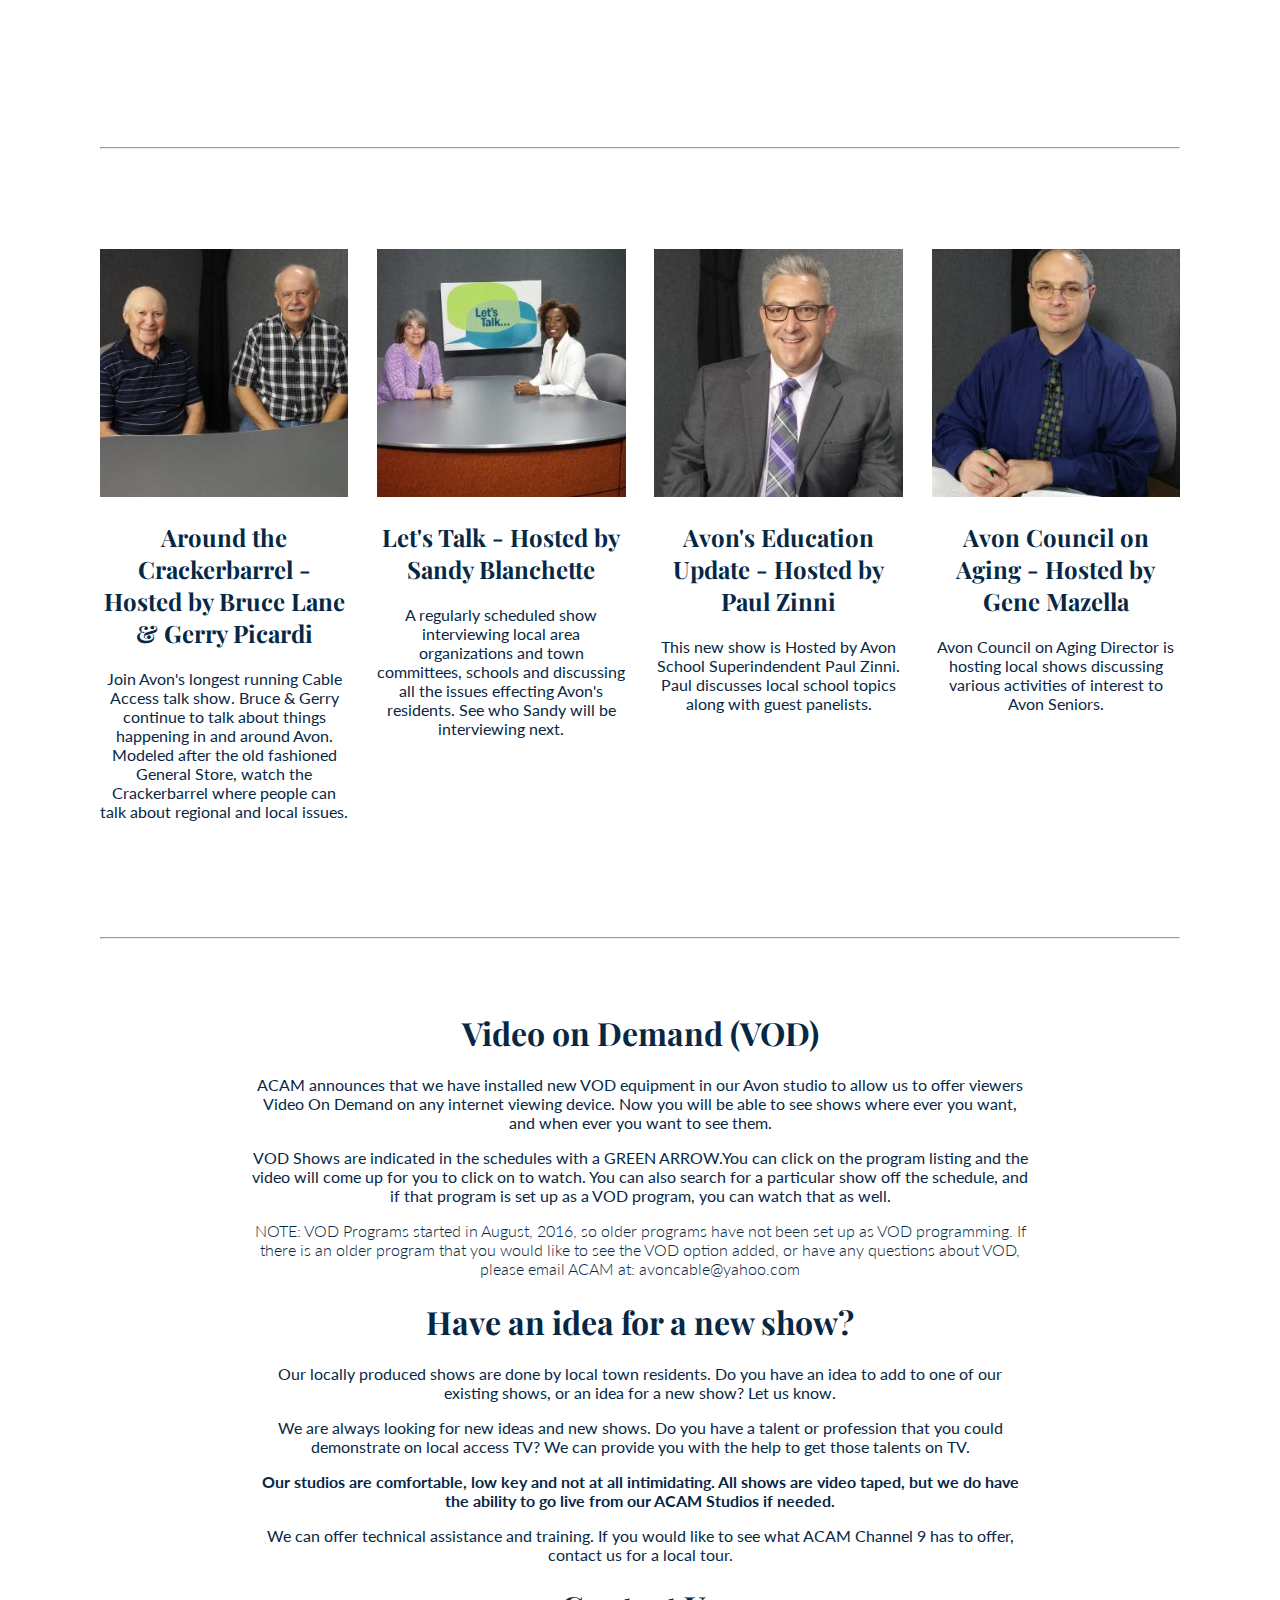
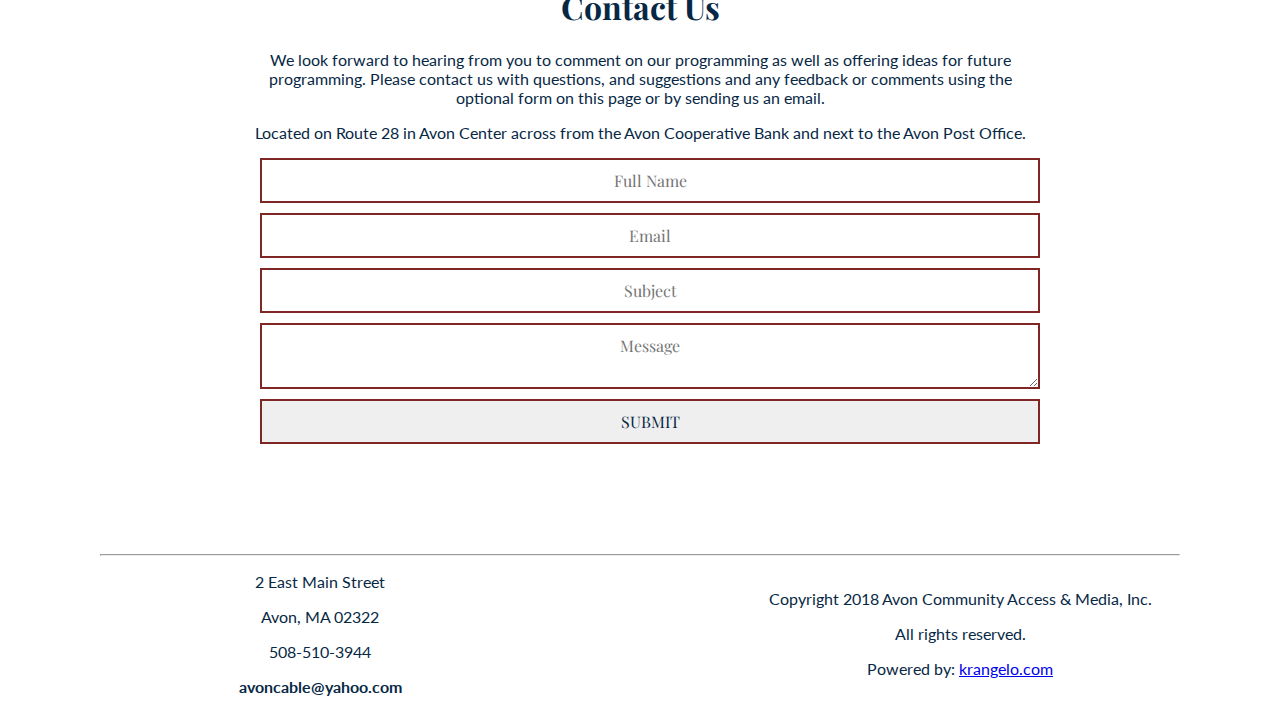
==== commit dbbbe50d: "Completed HTML for Redesign" ====
--- a/index.html
+++ b/index.html
@@ -34,10 +34,10 @@
             <img src="img/location.jpg" alt="">
           </div>
           <div class="col-1-3 home-vod">
-            <h1>Video on Demand (VOD)</h1>
-            <p>ACAM announces that we have installed new VOD equipment in our Avon studio to allow us to offer viewers Video On Demand on any internet viewing device. Now you will be able to see shows where ever you want, and when ever you want to see them.</p>
-            <p>VOD Shows are indicated in the schedules with a <span>GREEN ARROW.</span>You can click on the program listing and the video will come up for you to click on to watch. You can also search for a particular show off the schedule, and if that program is set up as a VOD program, you can watch that as well.</p>
-            <p class="italics">NOTE: VOD Programs started in August, 2016, so older programs have not been set up as VOD programming. If there is an older program that you would like to see the VOD option added, or have any questions about VOD, please email ACAM at: avoncable@yahoo.com﻿﻿</p>
+            <h1>Broadcast Schedule</h1>
+            <p>Click on the link below to view the times and show names on a daily basis.﻿ The Weekly Schedule can also be seen on the Channel 9 Bulletin Board. ﻿</p>
+            <p>Schedule page opens to show images for a number of recently uploaded shows.  You can click onto a show Image or click for an expanded search to find shows by name if you know the name of the show.﻿</p>
+            <p class="schedule-link"><a href="http://73.123.75.2/CablecastPublicSite/?channel=1">Click here to view the Weekly Broadcast Schedule!</a></p>
             <div class="home-vod-logo">
               <img src="img/acam-logo.jpg" alt="">
             </div>
@@ -91,10 +91,10 @@
           <hr>
           <section id="textblocks">
             <div>
-              <h1>Broadcast Schedule</h1>
-              <p>Click on the link below to view the times and show names on a daily basis.﻿ The Weekly Schedule can also be seen on the Channel 9 Bulletin Board. ﻿</p>
-              <p>Schedule page opens to show images for a number of recently uploaded shows.  You can click onto a show Image or click for an expanded search to find shows by name if you know the name of the show.﻿</p>
-              <p class="schedule-link"><a href="http://73.123.75.2/CablecastPublicSite/?channel=1">Click here to view the Weekly Broadcast Schedule!</a></p>
+              <h1>Video on Demand (VOD)</h1>
+              <p>ACAM announces that we have installed new VOD equipment in our Avon studio to allow us to offer viewers Video On Demand on any internet viewing device. Now you will be able to see shows where ever you want, and when ever you want to see them.</p>
+              <p>VOD Shows are indicated in the schedules with a <span>GREEN ARROW.</span>You can click on the program listing and the video will come up for you to click on to watch. You can also search for a particular show off the schedule, and if that program is set up as a VOD program, you can watch that as well.</p>
+              <p class="italics">NOTE: VOD Programs started in August, 2016, so older programs have not been set up as VOD programming. If there is an older program that you would like to see the VOD option added, or have any questions about VOD, please email ACAM at: avoncable@yahoo.com﻿﻿</p>
             </div>
             <div>
               <h1>Have an idea for a new show?</h1>
--- a/css/main.css
+++ b/css/main.css
@@ -104,12 +104,13 @@
   display: flex;
   justify-content: center;
   align-items: center;
+  margin-top: 50px;
 }
 #home-vod-button {
   display: flex;
   justify-content: center;
   align-items: center;
-  margin-top: 35px;
+  margin-top: 75px;
   color: #7F2724;
 }
 button {
@@ -142,6 +143,7 @@
 }
 .schedule-link {
   text-align: center;
+  margin-top: 50px;
 }
 .aside {
   padding: 20px;
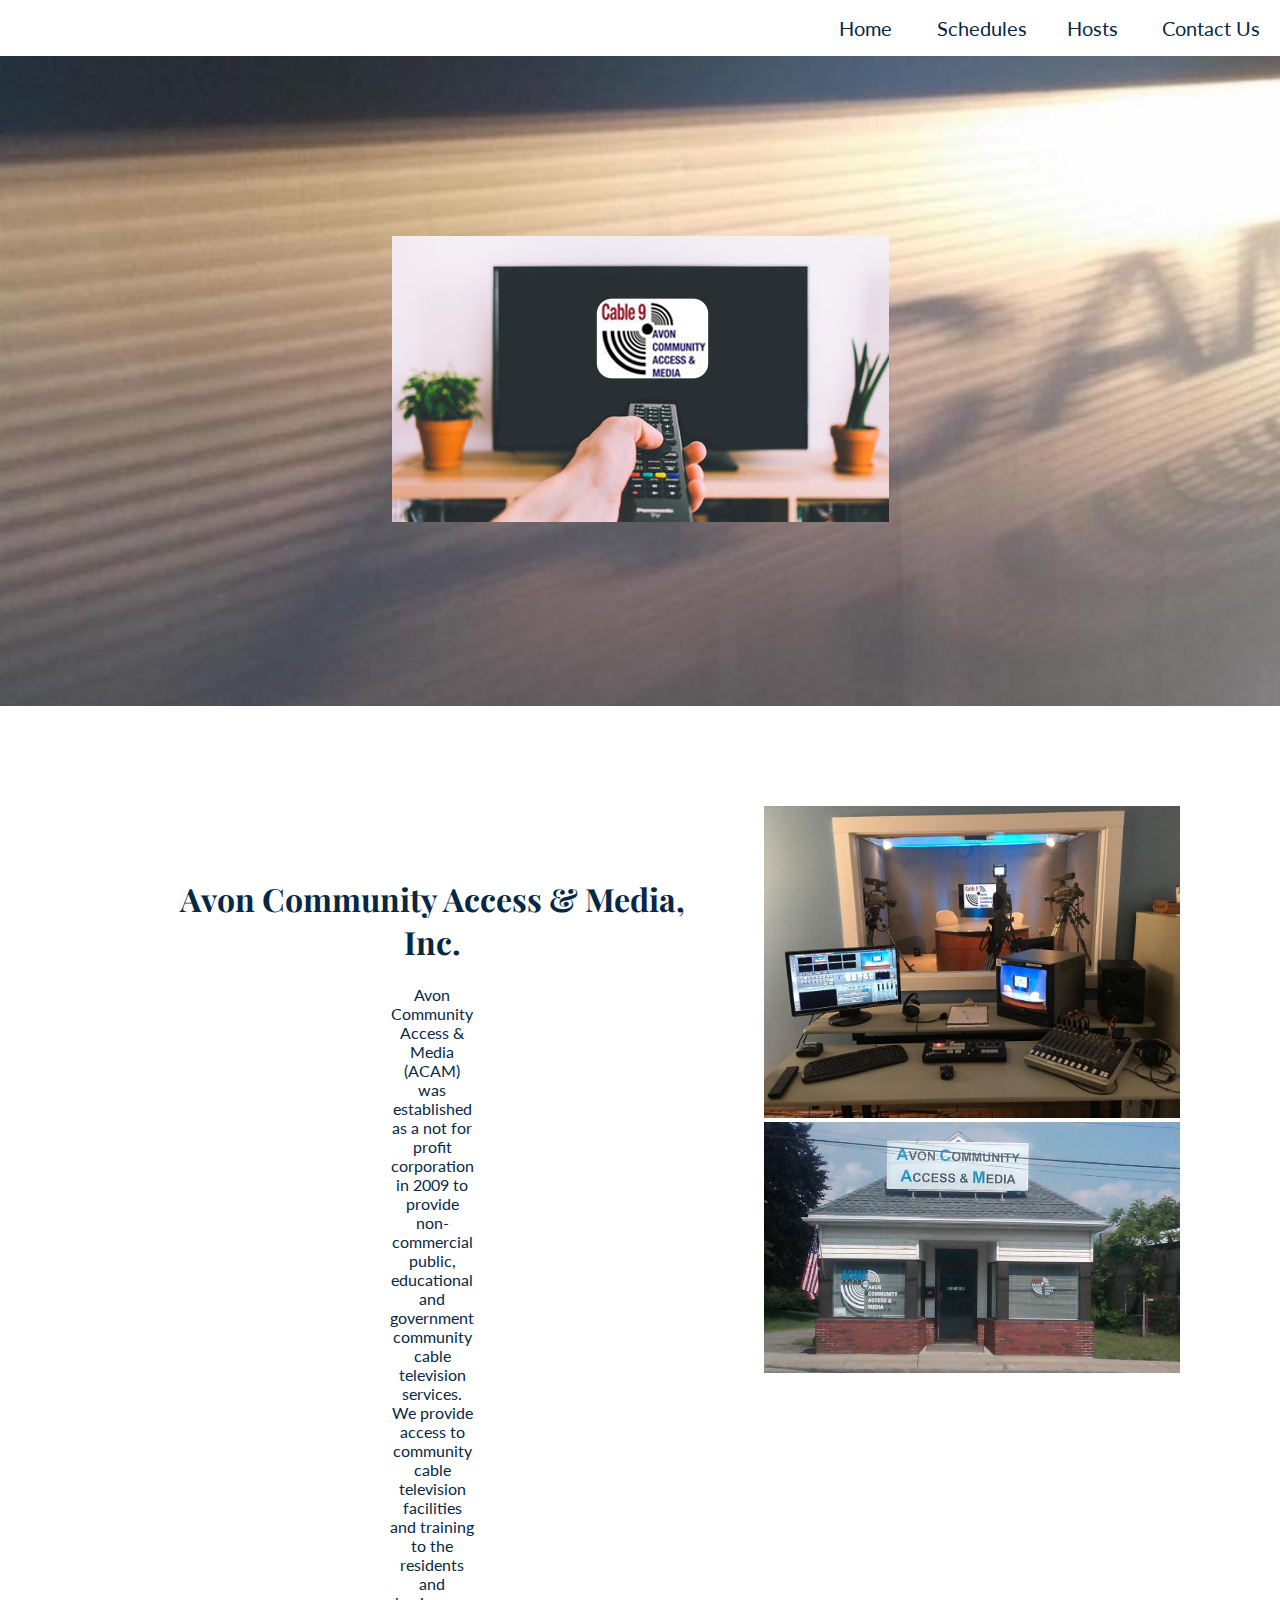
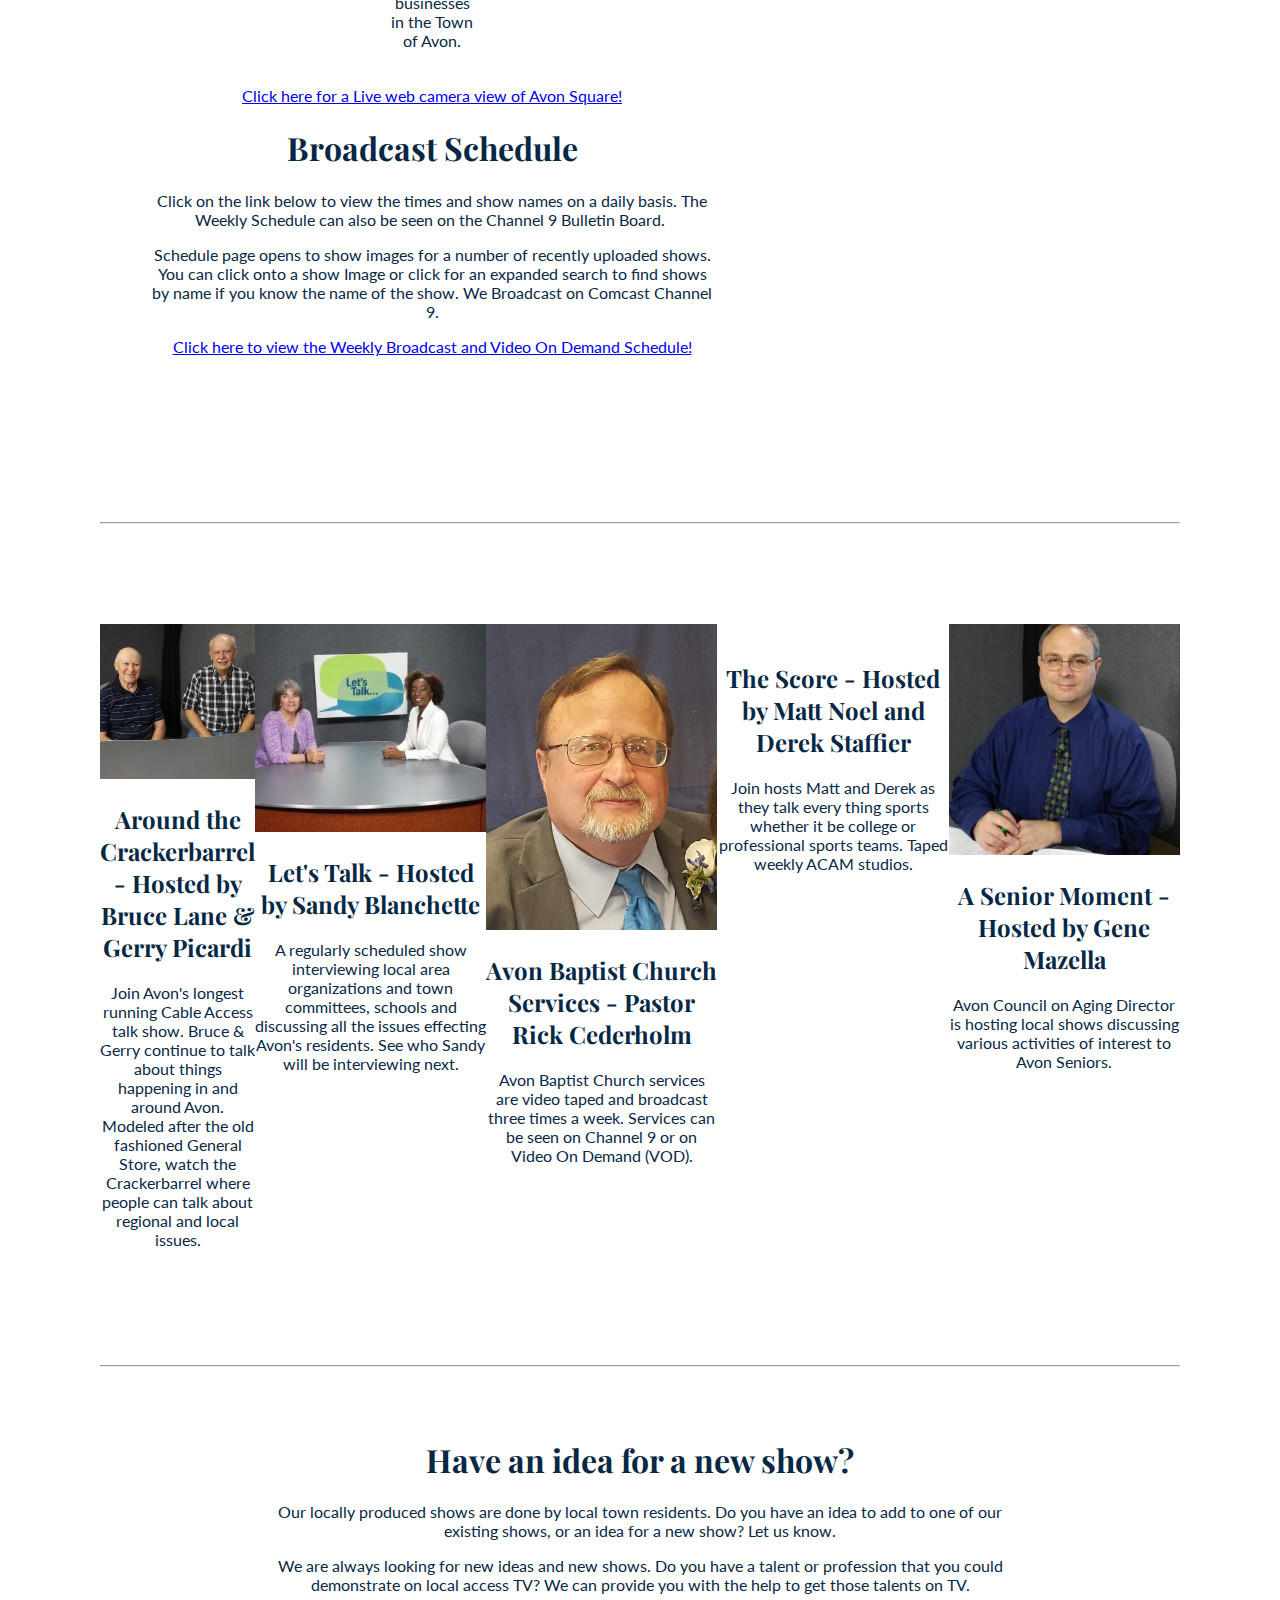
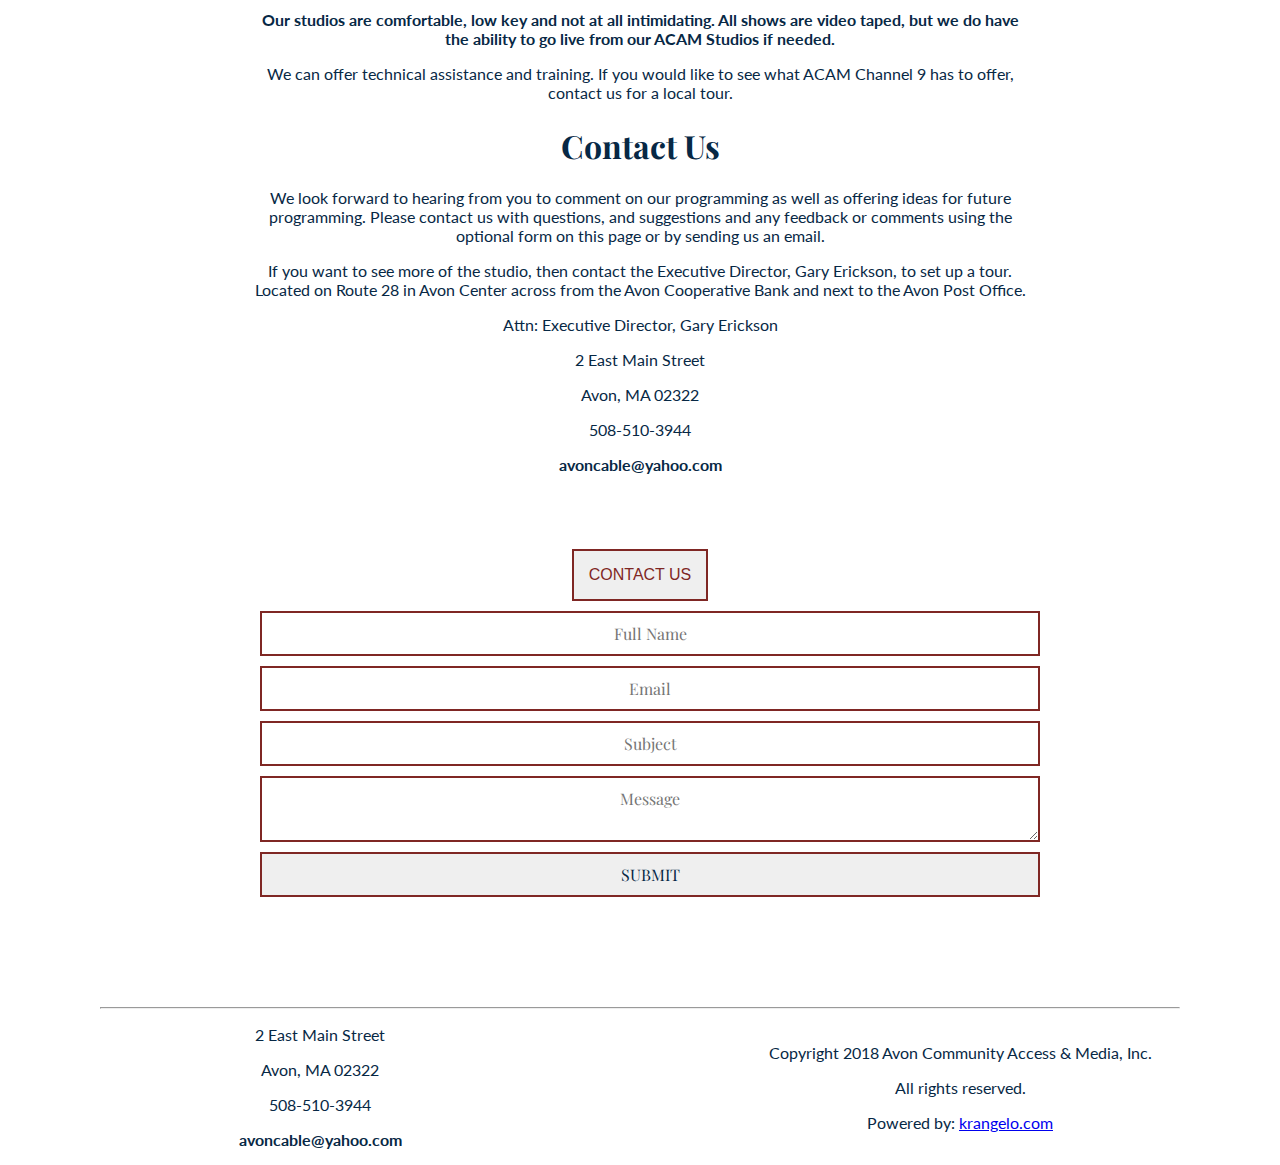
==== commit 5aafd9c6: "Updated padding, coloring, and content" ====
--- a/index.html
+++ b/index.html
@@ -18,31 +18,32 @@
         <nav>
           <ul>
             <li><a href="index.html">Home</a></li>
-            <li><a href="#schedule">Schedule</a></li>
+            <li><a href="http://73.123.75.2/CablecastPublicSite/?channel=1">Schedules</a>
+            <li><a href="#hosts">Hosts</a></li>
             <li><a href="#contact">Contact Us</a></li>
           </ul>
         </nav>
       </header>
+      <section class="about">
+          <img src="img/avon-tv-header.jpg" alt="">
+      </section>
       <section id="home">
-        <div class="about">
-          <h1>Avon Community Access & Media, Inc.</h1>
-          <p class="about-text">Avon Community Access & Media  (ACAM) was established as a not for profit corporation in 2009 to provide non-commercial public, educational and government community cable television services. We provide access to community cable television facilities and training to the residents and businesses in the Town of Avon.</p>
-        </div>
         <div class="home-wrapper">
-          <div class="col-2-3 home-img">
-            <img src="img/studio.jpg" alt="Studio">
-            <img src="img/location.jpg" alt="">
-          </div>
-          <div class="col-1-3 home-vod">
+          <div class="col-1-3 home-vod md-col-2-3">
+            <h1>Avon Community Access & Media, Inc.</h1>
+            <p class="about-text">Avon Community Access & Media  (ACAM) was established as a not for profit corporation in 2009 to provide non-commercial public, educational and government community cable television services. We provide access to community cable television facilities and training to the residents and businesses in the Town of Avon.</p>
+            <p class="live-link"><a href="https://avon-square-cam1.click2stream.com/">Click here for a Live web camera view of Avon Square!</a></p>
             <h1>Broadcast Schedule</h1>
             <p>Click on the link below to view the times and show names on a daily basis.﻿ The Weekly Schedule can also be seen on the Channel 9 Bulletin Board. ﻿</p>
-            <p>Schedule page opens to show images for a number of recently uploaded shows.  You can click onto a show Image or click for an expanded search to find shows by name if you know the name of the show.﻿</p>
-            <p class="schedule-link"><a href="http://73.123.75.2/CablecastPublicSite/?channel=1">Click here to view the Weekly Broadcast Schedule!</a></p>
-            <div class="home-vod-logo">
-              <img src="img/acam-logo.jpg" alt="">
+            <p>Schedule page opens to show images for a number of recently uploaded shows.  You can click onto a show Image or click for an expanded search to find shows by name if you know the name of the show.﻿ <span> We Broadcast on Comcast Channel 9.</span></p>
+            <p class="live-link"><a href="http://73.123.75.2/CablecastPublicSite/?channel=1">Click here to view the Weekly Broadcast and Video On Demand Schedule!</a></p>
+          </div>
+          <div class="col-2-3 home-img md-col-1-3">
+            <div>
+              <img src="img/new-studio.jpeg" alt="Studio">
             </div>
-            <div id="home-vod-button">
-              <button>Contact Us</button>
+            <div>
+              <img src="img/location.jpg" alt="brick-and-mortar">
             </div>
           </div>
         </div>
@@ -50,52 +51,36 @@
       </section>
       <section id="hosts">
           <div class="host-shows">
-              <div class="col-1-4">
-                <div>
+              <div class="col-1-4 md-col-1-2 sm-full">
                   <img src="img/crackerbarrel.jpg" alt="">
-                </div>
-                <div>
-                  <h2>Around the Crackerbarrel - Hosted by Bruce Lane & Gerry Picardi </h2>
-                  <p>Join Avon's longest running Cable Access talk show. Bruce & Gerry continue to talk about things happening in and around Avon. Modeled after the old fashioned  General Store, watch the Crackerbarrel where people can talk about regional and local issues.</p>
-                </div>
+                    <h2>Around the Crackerbarrel - Hosted by Bruce Lane & Gerry Picardi </h2>
+                    <p>Join Avon's longest running Cable Access talk show. Bruce & Gerry continue to talk about things happening in and around Avon. Modeled after the old fashioned  General Store, watch the Crackerbarrel where people can talk about regional and local issues.</p>
               </div>
-              <div class="col-1-4">
-                <div>
+              <div class="col-1-3 md-col-1-2 sm-full">
                   <img src="img/lets-talk.jpg" alt="">
-                </div>
-                <div>
-                  <h2>Let's Talk - Hosted by Sandy Blanchette</h2>
-                  <p>A regularly scheduled show interviewing local area organizations and town committees, schools and discussing all the issues effecting Avon's residents. See who Sandy will be interviewing next.</p>
-                </div>
+                    <h2>Let's Talk - Hosted by Sandy Blanchette</h2>
+                    <p>A regularly scheduled show interviewing local area organizations and town committees, schools and discussing all the issues effecting Avon's residents. See who Sandy will be interviewing next.</p>
               </div>
-              <div class="col-1-4">
-                <div>
-                  <img src="img/school-super.jpg" alt="">
-                </div>
-                <div>
-                  <h2>Avon's Education Update - Hosted by Paul Zinni </h2>
-                  <p>This new show is Hosted by Avon School Superindendent Paul Zinni. Paul discusses local school topics along with guest panelists.</p>
-                </div>
+              <div class="col-1-3 md-col-1-2 sm-full">
+                  <img src="img/pastorrick.jpg" alt="">
+                    <h2>Avon Baptist Church Services - Pastor Rick Cederholm</h2>
+                    <p>Avon Baptist Church services are video taped and broadcast three times a week. Services can be seen on Channel 9 or on Video On Demand (VOD).</p>
               </div>
-              <div class="col-1-4">
-                <div>
+              <div class="col-1-3 md-col-1-2 sm-full">
+                  <img src="img/score.jpg" alt="">
+                    <h2>The Score - Hosted by Matt Noel and Derek Staffier</h2>
+                    <p>Join hosts Matt and Derek as they talk every thing sports whether it be college or professional sports teams. Taped weekly ACAM studios.</p>
+              </div>
+              <div class="col-1-3 md-col-1-2 sm-full">
                   <img src="img/council-director.jpg" alt="">
-                </div>
-                <div>
-                  <h2>Avon Council on Aging - Hosted by Gene Mazella </h2>
-                  <p>Avon Council on Aging Director is hosting local shows discussing  various activities of interest to Avon Seniors.</p>
-                </div>
+                    <h2>A Senior Moment - Hosted by Gene Mazella </h2>
+                    <p>Avon Council on Aging Director is hosting local shows discussing  various activities of interest to Avon Seniors.</p>
               </div>
-            </div>
+          </div>
           </section>
           <hr>
           <section id="textblocks">
-            <div>
-              <h1>Video on Demand (VOD)</h1>
-              <p>ACAM announces that we have installed new VOD equipment in our Avon studio to allow us to offer viewers Video On Demand on any internet viewing device. Now you will be able to see shows where ever you want, and when ever you want to see them.</p>
-              <p>VOD Shows are indicated in the schedules with a <span>GREEN ARROW.</span>You can click on the program listing and the video will come up for you to click on to watch. You can also search for a particular show off the schedule, and if that program is set up as a VOD program, you can watch that as well.</p>
-              <p class="italics">NOTE: VOD Programs started in August, 2016, so older programs have not been set up as VOD programming. If there is an older program that you would like to see the VOD option added, or have any questions about VOD, please email ACAM at: avoncable@yahoo.com﻿﻿</p>
-            </div>
+            <div class="bottom-text">
             <div>
               <h1>Have an idea for a new show?</h1>
               <p>Our locally produced shows are done by local town residents. Do you have an idea to add to one of our existing shows, or an idea for a new show? Let us know.</p>
@@ -106,7 +91,17 @@
             <div>
               <h1>Contact Us</h1>
               <p>We look forward to hearing from you to comment on our programming as well as offering ideas for future programming. Please contact us with questions, and suggestions and any feedback or comments using the optional form on this page or by sending us an email.</p>
-              <p>Located on Route 28 in Avon Center across from the Avon Cooperative Bank and next to the Avon Post Office.</p>
+              <p>If you want to see more of the studio, then contact the Executive Director, Gary Erickson, to set up a tour. Located on Route 28 in Avon Center across from the Avon Cooperative Bank and next to the Avon Post Office.</p>
+              <div>
+                <p>Attn: Executive Director, Gary Erickson</p>
+                <p>2 East Main Street</p>
+                <p>Avon, MA 02322</p>
+                <p>508-510-3944</p>
+                <p class="bold">avoncable@yahoo.com</p>
+                <div id="home-vod-button">
+                  <button>Contact Us</button>
+                </div>
+              </div>
               <form action="https://formspree.io/avoncable@yahoo.com" method="POST" id="contact-form">
               <input type="text" name="full-name" placeholder="Full Name" id="">
               <input type="email" name="email" placeholder="Email">
@@ -114,6 +109,7 @@
               <textarea placeholder="Message" name="message" form="contact-form"></textarea>
               <button class="form-button" type="submit">Submit</button>
             </form>
+            </div>
             </div>
           </section>
           <hr>
